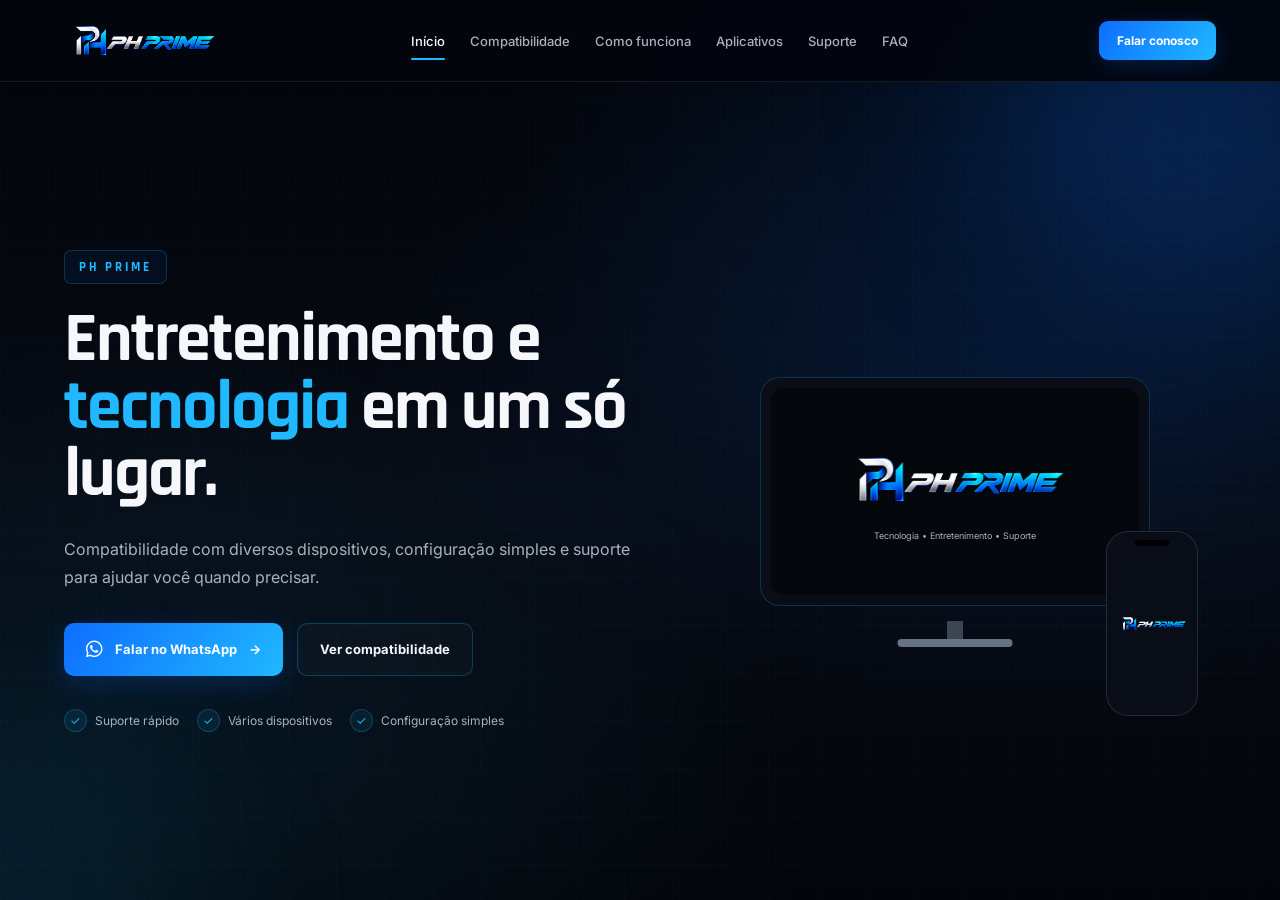
==== index.html @ 79ae84db "finaliza home compatibilidade e como funciona" ====
<!DOCTYPE html>
<html lang="pt-BR">

<head>
    <meta charset="UTF-8">

    <meta
        name="viewport"
        content="width=device-width, initial-scale=1.0"
    >

    <meta
        name="description"
        content="PH Prime - Tecnologia, entretenimento e suporte em um só lugar."
    >

    <title>PH Prime</title>


    <!-- =========================
         FONTES
    ========================== -->

    <link
        rel="preconnect"
        href="https://fonts.googleapis.com"
    >

    <link
        rel="preconnect"
        href="https://fonts.gstatic.com"
        crossorigin
    >

    <link
        href="https://fonts.googleapis.com/css2?family=Inter:wght@400;500;600;700&family=Rajdhani:wght@500;600;700&display=swap"
        rel="stylesheet"
    >


    <!-- =========================
         FONT AWESOME
         ÍCONES
    ========================== -->

    <link
        rel="stylesheet"
        href="https://cdnjs.cloudflare.com/ajax/libs/font-awesome/6.5.2/css/all.min.css"
    >


    <!-- =========================
         CSS
    ========================== -->

    <link
        rel="stylesheet"
        href="css/style.css"
    >

</head>


<body>


    <!-- =========================
         CABEÇALHO
    ========================== -->

    <header class="header">

        <div class="container header-container">


            <!-- LOGO -->

            <a
                href="index.html"
                class="logo"
                aria-label="Página inicial PH Prime"
            >

                <img
                    src="assets/logo/logo-ph-prime.png"
                    alt="PH Prime"
                    class="logo-img"
                >

            </a>


            <!-- =========================
                 MENU
            ========================== -->

            <nav
                class="nav"
                id="nav"
            >

                <a
                    href="index.html"
                    class="nav-link ativo"
                >
                    Início
                </a>


                <a
                    href="compatibilidade.html"
                    class="nav-link"
                >
                    Compatibilidade
                </a>


                <a
                    href="como-funciona.html"
                    class="nav-link"
                >
                    Como funciona
                </a>


                <a
                    href="aplicativos.html"
                    class="nav-link"
                >
                    Aplicativos
                </a>


                <a
                    href="suporte.html"
                    class="nav-link"
                >
                    Suporte
                </a>


                <a
                    href="faq.html"
                    class="nav-link"
                >
                    FAQ
                </a>

            </nav>


            <!-- =========================
                 CONTATO DESKTOP
            ========================== -->

            <a
                href="contato.html"
                class="btn-header"
            >
                Falar conosco
            </a>


            <!-- =========================
                 MENU MOBILE
            ========================== -->

            <button
                class="menu-mobile"
                id="menu-mobile"
                aria-label="Abrir menu"
                aria-expanded="false"
            >

                <span></span>
                <span></span>
                <span></span>

            </button>

        </div>

    </header>



    <!-- =========================
         CONTEÚDO PRINCIPAL
    ========================== -->

    <main>


        <!-- =========================
             HERO / INÍCIO
        ========================== -->

        <section class="hero">


            <!-- LUZES DE FUNDO -->

            <div class="hero-luz hero-luz-1"></div>

            <div class="hero-luz hero-luz-2"></div>



            <div class="container hero-container">


                <!-- =========================
                     TEXTO PRINCIPAL
                ========================== -->

                <div class="hero-conteudo">


                    <span class="hero-tag">
                        PH PRIME
                    </span>


                    <h1>
                        Entretenimento e
                        <span>tecnologia</span>
                        em um só lugar.
                    </h1>


                    <p class="hero-descricao">
                        Compatibilidade com diversos dispositivos,
                        configuração simples e suporte para ajudar
                        você quando precisar.
                    </p>



                    <!-- =========================
                         BOTÕES
                    ========================== -->

                    <div class="hero-botoes">


                        <!-- WHATSAPP -->

                        <a
                            href="contato.html"
                            class="btn btn-principal"
                        >

                            <i
                                class="fa-brands fa-whatsapp whatsapp-icon"
                                aria-hidden="true"
                            ></i>

                            <span>
                                Falar no WhatsApp
                            </span>

                            <span
                                class="seta"
                                aria-hidden="true"
                            >
                                →
                            </span>

                        </a>



                        <!-- COMPATIBILIDADE -->

                        <a
                            href="compatibilidade.html"
                            class="btn btn-secundario"
                        >
                            Ver compatibilidade
                        </a>

                    </div>



                    <!-- =========================
                         DIFERENCIAIS
                    ========================== -->

                    <div class="hero-diferenciais">


                        <div class="diferencial">

                            <span class="diferencial-icone">
                                ✓
                            </span>

                            <span>
                                Suporte rápido
                            </span>

                        </div>



                        <div class="diferencial">

                            <span class="diferencial-icone">
                                ✓
                            </span>

                            <span>
                                Vários dispositivos
                            </span>

                        </div>



                        <div class="diferencial">

                            <span class="diferencial-icone">
                                ✓
                            </span>

                            <span>
                                Configuração simples
                            </span>

                        </div>


                    </div>

                </div>



                <!-- =========================
                     VISUAL
                ========================== -->

                <div class="hero-visual">


                    <div class="device-showcase">


                        <!-- =========================
                             TV
                        ========================== -->

                        <div class="device-tv">


                            <div class="device-tv-screen">

                                <img
                                    src="assets/logo/logo-ph-prime.png"
                                    alt="Logo PH Prime exibida na TV"
                                >

                                <span>
                                    Tecnologia • Entretenimento • Suporte
                                </span>

                            </div>


                            <!-- PÉ DA TV -->

                            <div class="tv-base"></div>


                        </div>



                        <!-- =========================
                             CELULAR
                        ========================== -->

                        <div class="device-phone">


                            <div class="phone-camera"></div>


                            <img
                                src="assets/logo/logo-ph-prime.png"
                                alt="Logo PH Prime exibida no celular"
                            >


                        </div>



                        <!-- =========================
                             DECORAÇÕES
                        ========================== -->

                        <div class="circulo circulo-1"></div>

                        <div class="circulo circulo-2"></div>


                    </div>

                </div>


            </div>

        </section>

    </main>



    <!-- =========================
         JAVASCRIPT
    ========================== -->

    <script src="js/script.js"></script>


</body>

</html>
---- css/style.css ----
/* ==========================================
   PH PRIME - CSS PRINCIPAL
========================================== */

:root {
    --preto: #05070b;
    --preto-secundario: #0b1020;

    --branco: #f5f7fa;
    --cinza: #a9b1bc;

    --azul: #0d6eff;
    --azul-claro: #20b8ff;

    --borda: rgba(255, 255, 255, 0.08);
    --borda-azul: rgba(32, 184, 255, 0.22);
}


/* ==========================================
   RESET
========================================== */

* {
    margin: 0;
    padding: 0;

    box-sizing: border-box;
}

html {
    scroll-behavior: smooth;
}

body {
    min-height: 100vh;

    background:
        radial-gradient(
            ellipse at 85% 15%,
            rgba(13, 110, 255, 0.11),
            transparent 38%
        ),

        radial-gradient(
            ellipse at 10% 80%,
            rgba(32, 184, 255, 0.05),
            transparent 40%
        ),

        linear-gradient(
            180deg,
            #020409 0%,
            #060a13 55%,
            #03050a 100%
        );

    color: var(--branco);

    font-family:
        "Inter",
        sans-serif;

    overflow-x: hidden;
}

a {
    color: inherit;
    text-decoration: none;
}

button {
    font-family: inherit;
}

img {
    display: block;
    max-width: 100%;
}

.container {
    width:
        min(
            1180px,
            90%
        );

    margin:
        0 auto;
}


/* ==========================================
   HEADER
========================================== */

.header {
    position: fixed;

    top: 0;
    left: 0;

    width: 100%;
    height: 82px;

    display: flex;
    align-items: center;

    background:
        rgba(
            3,
            6,
            13,
            0.94
        );

    backdrop-filter:
        blur(12px);

    border-bottom:
        1px solid var(--borda);

    z-index: 1000;
}

.header-container {
    height: 100%;

    display: flex;
    align-items: center;
    justify-content:
        space-between;

    gap: 20px;
}


/* ==========================================
   LOGO
========================================== */

.logo {
    display: flex;
    align-items: center;

    flex-shrink: 0;
}

.logo-img {
    width: 155px;
    height: auto;
}


/* ==========================================
   MENU
========================================== */

.nav {
    display: flex;
    align-items: center;

    gap: 25px;
}

.nav-link {
    position: relative;

    padding:
        30px 0;

    color:
        var(--cinza);

    font-size: 13px;
    font-weight: 500;

    transition:
        color 0.2s ease;
}

.nav-link::after {
    content: "";

    position: absolute;

    left: 0;
    bottom: 19px;

    width: 0;
    height: 2px;

    border-radius: 20px;

    background:
        var(--azul-claro);

    transition:
        width 0.2s ease;
}

.nav-link:hover,
.nav-link.ativo {
    color:
        var(--branco);
}

.nav-link:hover::after,
.nav-link.ativo::after {
    width: 100%;
}


/* ==========================================
   HEADER BUTTON
========================================== */

.btn-header {
    padding:
        12px 18px;

    display: inline-flex;
    align-items: center;
    justify-content: center;

    border-radius: 9px;

    background:
        linear-gradient(
            125deg,
            var(--azul),
            var(--azul-claro)
        );

    color: white;

    font-size: 12px;
    font-weight: 700;

    white-space: nowrap;

    box-shadow:
        0 5px 22px
        rgba(
            13,
            110,
            255,
            0.22
        );

    transition:
        0.2s ease;
}

.btn-header:hover {
    transform:
        translateY(-2px);
}


/* ==========================================
   MENU MOBILE
========================================== */

.menu-mobile {
    width: 42px;
    height: 42px;

    display: none;

    flex-direction: column;
    align-items: center;
    justify-content: center;

    gap: 6px;

    border: 0;

    background:
        transparent;

    cursor: pointer;
}

.menu-mobile span {
    width: 26px;
    height: 2px;

    background:
        white;

    border-radius:
        20px;
}


/* ==========================================
   BOTÕES
========================================== */

.btn {
    min-height: 53px;

    padding:
        0 22px;

    display: inline-flex;
    align-items: center;
    justify-content: center;

    gap: 12px;

    border-radius: 10px;

    font-size: 13px;
    font-weight: 700;

    transition:
        0.2s ease;
}

.btn-principal {
    background:
        linear-gradient(
            125deg,
            var(--azul),
            var(--azul-claro)
        );

    color: white;

    box-shadow:
        0 7px 28px
        rgba(
            13,
            110,
            255,
            0.22
        );
}

.btn-principal:hover {
    transform:
        translateY(-2px);

    box-shadow:
        0 9px 30px
        rgba(
            13,
            110,
            255,
            0.35
        );
}

.btn-secundario {
    border:
        1px solid
        rgba(
            32,
            184,
            255,
            0.25
        );

    background:
        rgba(
            255,
            255,
            255,
            0.018
        );

    color:
        var(--branco);
}

.btn-secundario:hover {
    border-color:
        var(--azul-claro);

    background:
        rgba(
            32,
            184,
            255,
            0.05
        );
}

.whatsapp-icon {
    color: #ffffff;

    font-size: 19px;
}


/* ==========================================
   HOME HERO
========================================== */

.hero {
    position: relative;

    min-height: 100vh;

    padding-top: 82px;

    display: flex;
    align-items: center;

    background:
        radial-gradient(
            ellipse at 78% 42%,
            rgba(13, 110, 255, 0.10),
            transparent 45%
        ),

        radial-gradient(
            ellipse at 20% 90%,
            rgba(32, 184, 255, 0.035),
            transparent 40%
        );

    overflow: hidden;
}

.hero::before {
    content: "";

    position: absolute;

    inset: 0;

    background-image:

        linear-gradient(
            rgba(
                32,
                184,
                255,
                0.022
            )
            1px,
            transparent 1px
        ),

        linear-gradient(
            90deg,
            rgba(
                32,
                184,
                255,
                0.022
            )
            1px,
            transparent 1px
        );

    background-size:
        48px 48px;

    pointer-events: none;
}

.hero-luz {
    position: absolute;

    border-radius: 50%;

    filter:
        blur(95px);
}

.hero-luz-1 {
    width: 440px;
    height: 440px;

    top: -130px;
    right: -170px;

    background:
        rgba(
            13,
            110,
            255,
            0.19
        );
}

.hero-luz-2 {
    width: 350px;
    height: 350px;

    bottom: -180px;
    left: -170px;

    background:
        rgba(
            32,
            184,
            255,
            0.10
        );
}

.hero-container {
    position: relative;

    min-height:
        calc(
            100vh - 82px
        );

    display: grid;

    grid-template-columns:
        minmax(
            0,
            1.05fr
        )
        minmax(
            0,
            0.95fr
        );

    align-items: center;

    gap: 55px;

    padding:
        65px 0;

    z-index: 2;
}

.hero-conteudo {
    max-width:
        650px;
}

.hero-tag {
    display:
        inline-flex;

    padding:
        8px 14px;

    border:
        1px solid
        var(--borda-azul);

    border-radius: 7px;

    background:
        rgba(
            13,
            110,
            255,
            0.07
        );

    color:
        var(--azul-claro);

    font-family:
        "Rajdhani",
        sans-serif;

    font-size: 13px;
    font-weight: 700;

    letter-spacing: 3px;
}

.hero h1 {
    margin-top: 22px;

    font-family:
        "Rajdhani",
        sans-serif;

    font-size:
        clamp(
            50px,
            5.5vw,
            82px
        );

    line-height: 0.96;

    letter-spacing: -2px;
}

.hero h1 span {
    color:
        var(--azul-claro);
}

.hero-descricao {
    max-width: 580px;

    margin-top: 26px;

    color:
        var(--cinza);

    font-size: 16px;

    line-height: 1.75;
}

.hero-botoes {
    margin-top: 32px;

    display: flex;

    gap: 14px;
}

.hero-diferenciais {
    margin-top: 33px;

    display: flex;
    align-items: center;
    flex-wrap: wrap;

    gap: 18px;
}

.diferencial {
    display: flex;
    align-items: center;

    gap: 8px;

    color:
        var(--cinza);

    font-size: 12px;
}

.diferencial-icone {
    width: 23px;
    height: 23px;

    display: flex;
    align-items: center;
    justify-content: center;

    border-radius: 50%;

    color:
        var(--azul-claro);

    background:
        rgba(
            32,
            184,
            255,
            0.08
        );

    border:
        1px solid
        var(--borda-azul);
}


/* ==========================================
   HOME TV
========================================== */

.hero-visual {
    display: flex;
    justify-content: center;
}

.device-showcase {
    position: relative;

    width: 100%;
    max-width: 470px;

    min-height: 470px;

    display: flex;
    align-items: center;
    justify-content: center;
}

.device-tv {
    position: relative;

    width: 390px;

    padding: 10px;

    border-radius: 20px;

    background:
        #080d17;

    border:
        1px solid
        var(--borda-azul);
}

.device-tv-screen {
    aspect-ratio:
        16 / 9;

    display: flex;
    flex-direction: column;

    align-items: center;
    justify-content: center;

    border-radius: 14px;

    background:
        #04070c;
}

.device-tv-screen img {
    width: 62%;
}

.device-tv-screen span {
    margin-top: 12px;

    color:
        var(--cinza);

    font-size: 9px;
}

.tv-base {
    position: absolute;

    left: 50%;
    bottom: -42px;

    width: 120px;
    height: 26px;

    transform:
        translateX(-50%);
}

.tv-base::before {
    content: "";

    position: absolute;

    left: 50%;

    width: 16px;
    height: 24px;

    transform:
        translateX(-50%);

    background:
        #3b4655;
}

.tv-base::after {
    content: "";

    position: absolute;

    left: 50%;
    bottom: 0;

    width: 115px;
    height: 8px;

    transform:
        translateX(-50%);

    border-radius: 20px;

    background:
        #667384;
}

.device-phone {
    position: absolute;

    right: -8px;
    bottom: 10px;

    width: 92px;
    height: 185px;

    display: flex;

    align-items: center;
    justify-content: center;

    border-radius: 22px;

    background:
        #080d17;

    border:
        1px solid
        rgba(
            255,
            255,
            255,
            0.12
        );

    z-index: 4;
}

.device-phone img {
    width: 78%;
}

.phone-camera {
    position: absolute;

    top: 8px;
    left: 50%;

    width: 34px;
    height: 6px;

    transform:
        translateX(-50%);

    border-radius: 20px;

    background:
        black;
}


/* ==========================================
   PÁGINAS INTERNAS
========================================== */

.page-hero {
    position: relative;

    padding:
        160px 0 80px;

    overflow: hidden;

    border-bottom:
        1px solid
        rgba(
            255,
            255,
            255,
            0.05
        );
}

.page-hero::before {
    content: "";

    position: absolute;

    inset: 0;

    background-image:

        linear-gradient(
            rgba(
                32,
                184,
                255,
                0.025
            )
            1px,
            transparent 1px
        ),

        linear-gradient(
            90deg,
            rgba(
                32,
                184,
                255,
                0.025
            )
            1px,
            transparent 1px
        );

    background-size:
        48px 48px;
}

.page-glow {
    position: absolute;

    width: 450px;
    height: 450px;

    top: -180px;
    left: 50%;

    transform:
        translateX(-50%);

    border-radius: 50%;

    background:
        rgba(
            13,
            110,
            255,
            0.16
        );

    filter:
        blur(120px);
}

.page-hero-container {
    position: relative;

    max-width: 850px;

    text-align: center;

    z-index: 2;
}

.page-tag {
    display:
        inline-flex;

    padding:
        8px 14px;

    border:
        1px solid
        var(--borda-azul);

    border-radius: 7px;

    color:
        var(--azul-claro);

    font-family:
        "Rajdhani",
        sans-serif;

    font-size: 12px;
    font-weight: 700;

    letter-spacing: 3px;
}

.page-hero h1 {
    margin-top: 20px;

    font-family:
        "Rajdhani",
        sans-serif;

    font-size:
        clamp(
            45px,
            5vw,
            70px
        );

    line-height: 1;

    letter-spacing: -2px;
}

.page-hero h1 span {
    color:
        var(--azul-claro);
}

.page-hero p {
    max-width: 700px;

    margin:
        24px auto 0;

    color:
        var(--cinza);

    font-size: 15px;

    line-height: 1.75;
}


/* ==========================================
   COMPATIBILIDADE
========================================== */

.compatibilidade-section {
    padding:
        90px 0;
}

.section-heading {
    max-width: 620px;

    margin:
        0 auto 50px;

    text-align: center;
}

.section-heading > span {
    color:
        var(--azul-claro);

    font-family:
        "Rajdhani",
        sans-serif;

    font-size: 12px;
    font-weight: 700;

    letter-spacing: 3px;
}

.section-heading h2 {
    margin-top: 10px;

    font-family:
        "Rajdhani",
        sans-serif;

    font-size:
        clamp(
            35px,
            4vw,
            50px
        );
}

.section-heading p {
    margin-top: 15px;

    color:
        var(--cinza);

    font-size: 14px;
}

.compatibilidade-grid {
    display: grid;

    grid-template-columns:
        repeat(
            4,
            1fr
        );

    gap: 18px;
}


/* ==========================================
   CARD
========================================== */

.device-card {
    position: relative;

    min-height: 270px;

    padding: 25px;

    display: flex;
    flex-direction: column;

    border-radius: 18px;

    background:
        linear-gradient(
            145deg,
            rgba(
                16,
                24,
                42,
                0.74
            ),
            rgba(
                5,
                8,
                15,
                0.82
            )
        );

    border:
        1px solid
        rgba(
            255,
            255,
            255,
            0.07
        );

    transition:
        0.25s ease;
}

.device-card:hover {
    transform:
        translateY(-5px);

    border-color:
        var(--borda-azul);

    box-shadow:
        0 18px 50px
        rgba(
            0,
            0,
            0,
            0.25
        );
}

.device-card-top {
    display: flex;
    align-items: center;
    justify-content:
        space-between;

    gap: 15px;
}


/* ==========================================
   LOGOS DOS DISPOSITIVOS
========================================== */

.device-icon {
    width: 58px;
    height: 58px;

    display: flex;
    align-items: center;
    justify-content: center;

    flex-shrink: 0;

    border-radius: 14px;

    background:
        rgba(
            13,
            110,
            255,
            0.09
        );

    border:
        1px solid
        rgba(
            32,
            184,
            255,
            0.16
        );
}

.marca-icon {
    padding: 10px;
}

.marca-icon img {
    width: 100%;
    max-width: 35px;

    height: 35px;

    object-fit: contain;
}


/* Samsung e Roku são logos mais largas */

.device-card:nth-child(1)
.marca-icon img,

.device-card:nth-child(3)
.marca-icon img,

.device-card:nth-child(4)
.marca-icon img,

.device-card:nth-child(5)
.marca-icon img {
    max-width: 38px;
}


/* ==========================================
   STATUS
========================================== */

.device-status {
    padding:
        6px 9px;

    border-radius: 6px;

    background:
        rgba(
            255,
            255,
            255,
            0.04
        );

    border:
        1px solid
        rgba(
            255,
            255,
            255,
            0.06
        );

    color:
        var(--cinza);

    font-size: 9px;
    font-weight: 600;

    letter-spacing: 1px;

    text-transform: uppercase;
}

.status-azul {
    color:
        var(--azul-claro);

    border-color:
        var(--borda-azul);
}


/* ==========================================
   TEXTO CARD
========================================== */

.device-card h3 {
    margin-top: 25px;

    font-family:
        "Rajdhani",
        sans-serif;

    font-size: 25px;
}

.device-card p {
    margin-top: 12px;

    color:
        var(--cinza);

    font-size: 12px;

    line-height: 1.7;
}

.device-card > a {
    margin-top: auto;

    padding-top: 22px;

    display: inline-flex;
    align-items: center;

    gap: 8px;

    color:
        var(--azul-claro);

    font-size: 12px;
    font-weight: 700;
}


/* ==========================================
   CTA
========================================== */

.compatibilidade-cta {
    padding:
        10px 0 90px;
}

.cta-box {
    padding:
        45px 50px;

    display: flex;
    align-items: center;
    justify-content:
        space-between;

    gap: 40px;

    border-radius: 22px;

    background:
        linear-gradient(
            145deg,
            rgba(
                14,
                22,
                40,
                0.88
            ),
            rgba(
                5,
                8,
                15,
                0.94
            )
        );

    border:
        1px solid
        rgba(
            32,
            184,
            255,
            0.14
        );
}

.cta-conteudo {
    max-width:
        650px;
}

.cta-conteudo > span {
    color:
        var(--azul-claro);

    font-family:
        "Rajdhani",
        sans-serif;

    font-size: 11px;
    font-weight: 700;

    letter-spacing: 2px;
}

.cta-conteudo h2 {
    margin-top: 7px;

    font-family:
        "Rajdhani",
        sans-serif;

    font-size: 36px;
}

.cta-conteudo p {
    margin-top: 13px;

    color:
        var(--cinza);

    font-size: 13px;

    line-height: 1.7;
}


/* ==========================================
   FOOTER
========================================== */

.footer {
    padding:
        35px 0;

    border-top:
        1px solid
        rgba(
            255,
            255,
            255,
            0.06
        );
}

.footer-container {
    display: flex;
    align-items: center;
    justify-content:
        space-between;

    gap: 30px;
}

.footer-logo img {
    width: 120px;
}

.footer-logo p {
    max-width: 350px;

    margin-top: 10px;

    color:
        var(--cinza);

    font-size: 11px;
}

.footer-copy {
    color:
        #76808f;

    font-size: 10px;
}


/* ==========================================
   TABLET
========================================== */

@media (max-width: 1050px) {

    .compatibilidade-grid {
        grid-template-columns:
            repeat(
                3,
                1fr
            );
    }

}


/* ==========================================
   MOBILE
========================================== */

@media (max-width: 850px) {

    .container {
        width: 92%;
    }


    .header {
        height: 68px;
    }


    .logo-img {
        width: 115px;
    }


    .btn-header {
        display: none;
    }


    .menu-mobile {
        display: flex;
    }


    .nav {
        position: fixed;

        top: 68px;
        left: 0;

        width: 100%;

        height:
            calc(
                100vh - 68px
            );

        padding:
            25px 7%;

        display: flex;
        flex-direction: column;

        background:
            #03060d;

        transform:
            translateX(100%);

        opacity: 0;

        pointer-events: none;

        transition:
            0.3s ease;
    }


    .nav.aberto {
        transform:
            translateX(0);

        opacity: 1;

        pointer-events: auto;
    }


    .nav-link {
        width: 100%;

        padding:
            18px 5px;

        font-size: 16px;

        border-bottom:
            1px solid
            rgba(
                255,
                255,
                255,
                0.06
            );
    }


    .nav-link::after {
        display: none;
    }


    /* HOME */

    .hero {
        padding-top:
            68px;
    }


    .hero-container {
        grid-template-columns:
            1fr;

        text-align:
            center;
    }


    .hero-botoes {
        flex-direction:
            column;
    }


    .hero-botoes .btn {
        width: 100%;
    }


    .hero-diferenciais {
        justify-content:
            center;
    }


    .device-showcase {
        min-height:
            350px;

        max-width:
            380px;

        margin:
            auto;
    }


    .device-tv {
        width: 315px;
    }


    /* COMPATIBILIDADE */

    .page-hero {
        padding:
            125px 0 65px;
    }


    .compatibilidade-grid {
        grid-template-columns:
            repeat(
                2,
                1fr
            );
    }


    .cta-box {
        flex-direction:
            column;

        align-items:
            flex-start;
    }


    .cta-btn {
        width: 100%;
    }

}


/* ==========================================
   CELULAR
========================================== */

@media (max-width: 480px) {

    .container {
        width: 91%;
    }


    .header {
        height: 64px;
    }


    .logo-img {
        width: 105px;
    }


    .nav {
        top: 64px;

        height:
            calc(
                100vh - 64px
            );
    }


    /* HOME */

    .hero {
        padding-top:
            64px;
    }


    .hero-container {
        padding:
            42px 0 50px;

        gap: 35px;
    }


    .hero h1 {
        font-size:
            clamp(
                40px,
                12vw,
                51px
            );
    }


    .hero-descricao {
        font-size: 14px;
    }


    .hero-diferenciais {
        display: grid;

        grid-template-columns:
            repeat(
                3,
                1fr
            );

        gap: 6px;
    }


    .diferencial {
        padding:
            8px 4px;

        flex-direction:
            column;

        font-size: 9px;

        text-align: center;
    }


    .device-showcase {
        min-height:
            285px;
    }


    .device-tv {
        width: 270px;
    }


    .device-phone {
        width: 62px;
        height: 128px;
    }


    .hero-luz {
        display: none;
    }


    /* COMPATIBILIDADE */

    .page-hero {
        padding:
            110px 0 55px;
    }


    .page-hero h1 {
        font-size:
            clamp(
                38px,
                11vw,
                48px
            );
    }


    .page-hero p {
        font-size: 13px;
    }


    .compatibilidade-section {
        padding:
            55px 0;
    }


    .compatibilidade-grid {
        grid-template-columns:
            1fr;

        gap: 12px;
    }


    .device-card {
        min-height:
            225px;

        padding: 22px;
    }


    .device-icon {
        width: 54px;
        height: 54px;
    }


    .marca-icon img {
        max-width: 33px;

        height: 33px;
    }


    .device-card h3 {
        font-size: 24px;
    }


    .compatibilidade-cta {
        padding:
            0 0 55px;
    }


    .cta-box {
        padding:
            28px 22px;

        border-radius: 16px;
    }


    .cta-conteudo h2 {
        font-size: 31px;
    }


    .footer-container {
        flex-direction:
            column;

        align-items:
            flex-start;
    }

}


/* ==========================================
   CELULAR MUITO PEQUENO
========================================== */

@media (max-width: 360px) {

    .hero-diferenciais {
        grid-template-columns:
            1fr;
    }


    .diferencial {
        flex-direction:
            row;
    }

}

.device-icon i {
    color: var(--azul-claro);
    font-size: 24px;
}

/* ==========================================
   COMO FUNCIONA
========================================== */

.processo-section {
    padding: 90px 0;
}


/* GRID */

.processo-grid {
    position: relative;

    display: grid;

    grid-template-columns:
        repeat(5, 1fr);

    gap: 16px;
}


/* LINHA ENTRE OS PASSOS */

.processo-grid::before {
    content: "";

    position: absolute;

    top: 58px;
    left: 8%;

    width: 84%;
    height: 1px;

    background:
        linear-gradient(
            90deg,
            transparent,
            rgba(32, 184, 255, 0.28),
            rgba(13, 110, 255, 0.30),
            rgba(32, 184, 255, 0.28),
            transparent
        );

    z-index: 0;
}


/* CARD */

.processo-card {
    position: relative;

    min-height: 310px;

    padding: 24px;

    display: flex;
    flex-direction: column;

    border-radius: 18px;

    background:
        linear-gradient(
            145deg,
            rgba(16, 24, 42, 0.74),
            rgba(5, 8, 15, 0.88)
        );

    border:
        1px solid rgba(255, 255, 255, 0.07);

    overflow: hidden;

    transition:
        transform 0.25s ease,
        border-color 0.25s ease,
        box-shadow 0.25s ease;

    z-index: 2;
}


.processo-card:hover {
    transform:
        translateY(-5px);

    border-color:
        rgba(32, 184, 255, 0.28);

    box-shadow:
        0 18px 50px rgba(0, 0, 0, 0.25);
}


/* NÚMERO */

.processo-numero {
    position: absolute;

    top: 17px;
    right: 18px;

    color:
        rgba(32, 184, 255, 0.18);

    font-family:
        "Rajdhani",
        sans-serif;

    font-size: 33px;
    font-weight: 700;
}


/* ÍCONE */

.processo-icone {
    width: 58px;
    height: 58px;

    display: flex;
    align-items: center;
    justify-content: center;

    border-radius: 15px;

    background:
        rgba(13, 110, 255, 0.09);

    border:
        1px solid rgba(32, 184, 255, 0.18);

    color:
        var(--azul-claro);

    font-size: 22px;
}


/* TEXTOS */

.processo-card h3 {
    margin-top: 30px;

    font-family:
        "Rajdhani",
        sans-serif;

    font-size: 23px;

    line-height: 1.05;
}


.processo-card p {
    margin-top: 13px;

    color:
        var(--cinza);

    font-size: 12px;

    line-height: 1.7;
}


/* ÚLTIMO CARD */

.processo-card-final {
    border-color:
        rgba(32, 184, 255, 0.18);

    background:
        radial-gradient(
            circle at top right,
            rgba(13, 110, 255, 0.10),
            transparent 45%
        ),
        linear-gradient(
            145deg,
            rgba(16, 24, 42, 0.78),
            rgba(5, 8, 15, 0.90)
        );
}


/* ==========================================
   BLOCO DE INFORMAÇÕES
========================================== */

.processo-info-section {
    padding:
        0 0 90px;
}


.processo-info-box {
    padding: 48px;

    display: grid;

    grid-template-columns:
        1fr 1fr;

    gap: 60px;

    align-items: center;

    border-radius: 22px;

    background:
        radial-gradient(
            circle at right,
            rgba(13, 110, 255, 0.12),
            transparent 38%
        ),
        linear-gradient(
            145deg,
            rgba(14, 22, 40, 0.88),
            rgba(5, 8, 15, 0.94)
        );

    border:
        1px solid rgba(32, 184, 255, 0.14);
}


/* TEXTO */

.processo-info-tag {
    color:
        var(--azul-claro);

    font-family:
        "Rajdhani",
        sans-serif;

    font-size: 11px;
    font-weight: 700;

    letter-spacing: 2px;
}


.processo-info-texto h2 {
    max-width: 520px;

    margin-top: 9px;

    font-family:
        "Rajdhani",
        sans-serif;

    font-size:
        clamp(32px, 4vw, 47px);

    line-height: 1;
}


.processo-info-texto p {
    max-width: 540px;

    margin-top: 17px;

    color:
        var(--cinza);

    font-size: 13px;

    line-height: 1.75;
}


/* BENEFÍCIOS */

.processo-beneficios {
    display: grid;

    gap: 13px;
}


.processo-beneficio {
    min-height: 76px;

    padding: 13px 16px;

    display: flex;
    align-items: center;

    gap: 14px;

    border-radius: 13px;

    background:
        rgba(255, 255, 255, 0.025);

    border:
        1px solid rgba(255, 255, 255, 0.06);
}


.processo-beneficio-icon {
    width: 42px;
    height: 42px;

    display: flex;
    align-items: center;
    justify-content: center;

    flex-shrink: 0;

    border-radius: 11px;

    background:
        rgba(13, 110, 255, 0.09);

    border:
        1px solid rgba(32, 184, 255, 0.16);

    color:
        var(--azul-claro);
}


.processo-beneficio div:last-child {
    display: flex;
    flex-direction: column;
}


.processo-beneficio strong {
    font-size: 12px;
}


.processo-beneficio span {
    margin-top: 4px;

    color:
        var(--cinza);

    font-size: 10px;
}


/* ==========================================
   COMO FUNCIONA - TABLET
========================================== */

@media (max-width: 1050px) {

    .processo-grid {
        grid-template-columns:
            repeat(3, 1fr);
    }


    .processo-grid::before {
        display: none;
    }

}


/* ==========================================
   COMO FUNCIONA - MOBILE
========================================== */

@media (max-width: 850px) {

    .processo-section {
        padding:
            70px 0;
    }


    .processo-grid {
        grid-template-columns:
            repeat(2, 1fr);

        gap: 13px;
    }


    .processo-info-box {
        padding: 35px;

        grid-template-columns:
            1fr;

        gap: 35px;
    }

}


/* ==========================================
   COMO FUNCIONA - CELULAR
========================================== */

@media (max-width: 480px) {

    .processo-section {
        padding:
            55px 0;
    }


    .processo-grid {
        grid-template-columns:
            1fr;

        gap: 12px;
    }


    .processo-card {
        min-height: auto;

        padding: 22px;
    }


    .processo-card h3 {
        margin-top: 24px;

        font-size: 24px;
    }


    .processo-card p {
        font-size: 12px;
    }


    .processo-numero {
        font-size: 30px;
    }


    .processo-icone {
        width: 52px;
        height: 52px;

        font-size: 20px;
    }


    .processo-info-section {
        padding:
            0 0 55px;
    }


    .processo-info-box {
        padding:
            28px 22px;

        gap: 28px;

        border-radius: 17px;
    }


    .processo-info-texto h2 {
        font-size: 34px;
    }


    .processo-info-texto p {
        font-size: 12px;
    }


    .processo-beneficio {
        min-height: 70px;
    }

}
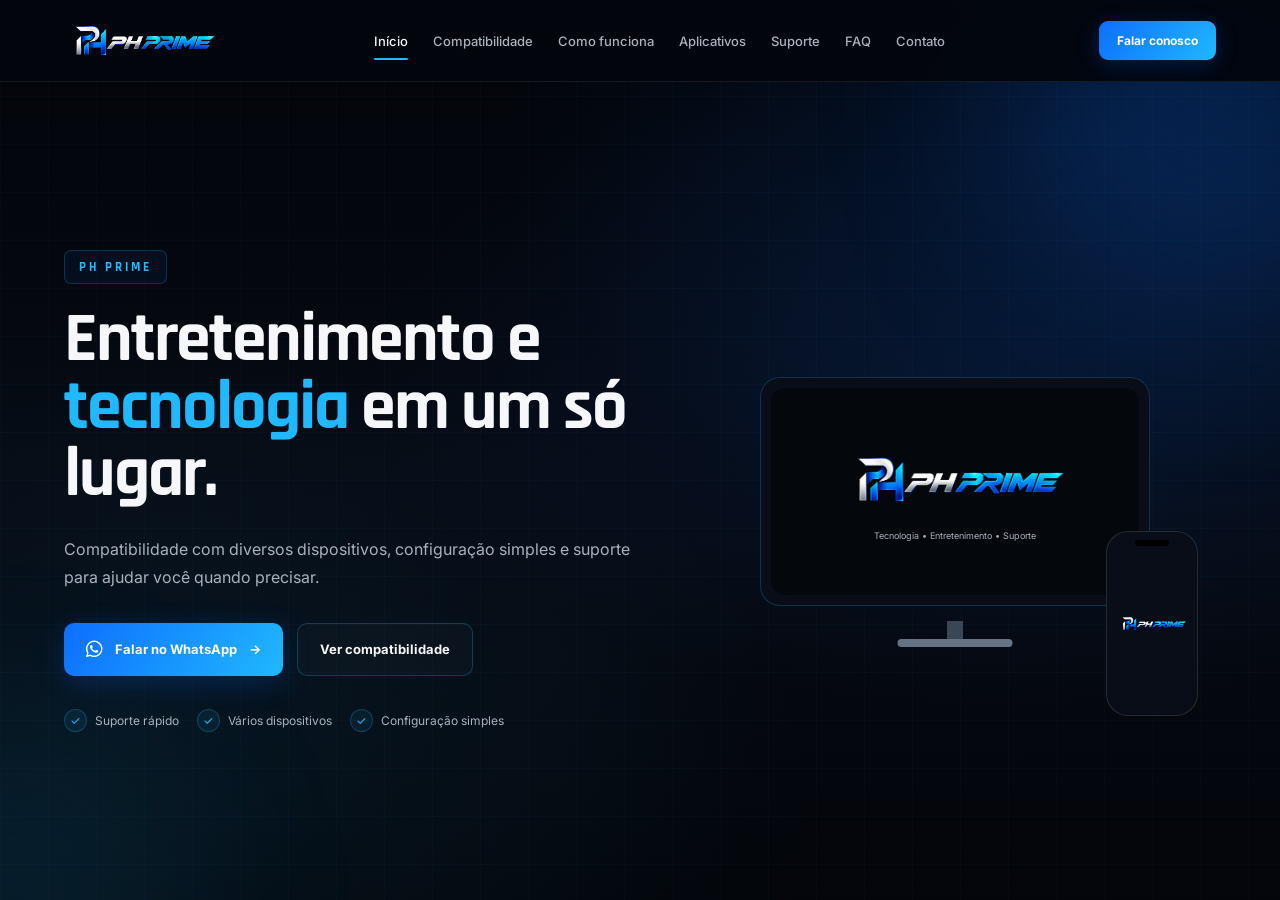
==== commit 27e97360: "Atualiza site PH Prime e contato" ====
--- a/index.html
+++ b/index.html
@@ -9,6 +9,22 @@
         content="width=device-width, initial-scale=1.0"
     >
 
+    <!-- AJUSTES IPHONE / SAFARI -->
+    <meta
+        name="theme-color"
+        content="#020409"
+    >
+
+    <meta
+        name="apple-mobile-web-app-capable"
+        content="yes"
+    >
+
+    <meta
+        name="apple-mobile-web-app-status-bar-style"
+        content="black-translucent"
+    >
+
     <meta
         name="description"
         content="PH Prime - Tecnologia, entretenimento e suporte em um só lugar."
@@ -17,9 +33,7 @@
     <title>PH Prime</title>
 
 
-    <!-- =========================
-         FONTES
-    ========================== -->
+    <!-- FONTES -->
 
     <link
         rel="preconnect"
@@ -38,10 +52,7 @@
     >
 
 
-    <!-- =========================
-         FONT AWESOME
-         ÍCONES
-    ========================== -->
+    <!-- ÍCONES -->
 
     <link
         rel="stylesheet"
@@ -49,15 +60,23 @@
     >
 
 
-    <!-- =========================
-         CSS
-    ========================== -->
+    <!-- CSS -->
 
     <link
         rel="stylesheet"
         href="css/style.css"
     >
 
+    <link
+    rel="icon"
+    type="image/png"
+    href="assets/logo/ph-prime-quadrada.png"
+>
+
+<link
+    rel="apple-touch-icon"
+    href="assets/logo/ph-prime-quadrada.png"
+>
 </head>
 
 
@@ -72,8 +91,6 @@
 
         <div class="container header-container">
 
-
-            <!-- LOGO -->
 
             <a
                 href="index.html"
@@ -90,10 +107,6 @@
             </a>
 
 
-            <!-- =========================
-                 MENU
-            ========================== -->
-
             <nav
                 class="nav"
                 id="nav"
@@ -145,13 +158,16 @@
                 >
                     FAQ
                 </a>
+               
+                <a
+    href="contato.html"
+    class="nav-link"
+>
+    Contato
+</a>
 
             </nav>
 
-
-            <!-- =========================
-                 CONTATO DESKTOP
-            ========================== -->
 
             <a
                 href="contato.html"
@@ -161,10 +177,6 @@
             </a>
 
 
-            <!-- =========================
-                 MENU MOBILE
-            ========================== -->
-
             <button
                 class="menu-mobile"
                 id="menu-mobile"
@@ -184,34 +196,23 @@
 
 
 
-    <!-- =========================
-         CONTEÚDO PRINCIPAL
-    ========================== -->
-
     <main>
 
 
         <!-- =========================
-             HERO / INÍCIO
+             HERO
         ========================== -->
 
         <section class="hero">
 
-
-            <!-- LUZES DE FUNDO -->
-
             <div class="hero-luz hero-luz-1"></div>
-
             <div class="hero-luz hero-luz-2"></div>
 
 
-
             <div class="container hero-container">
 
 
-                <!-- =========================
-                     TEXTO PRINCIPAL
-                ========================== -->
+                <!-- CONTEÚDO -->
 
                 <div class="hero-conteudo">
 
@@ -229,21 +230,19 @@
 
 
                     <p class="hero-descricao">
+
                         Compatibilidade com diversos dispositivos,
                         configuração simples e suporte para ajudar
                         você quando precisar.
+
                     </p>
 
 
 
-                    <!-- =========================
-                         BOTÕES
-                    ========================== -->
+                    <!-- BOTÕES -->
 
                     <div class="hero-botoes">
 
-
-                        <!-- WHATSAPP -->
 
                         <a
                             href="contato.html"
@@ -270,22 +269,21 @@
 
 
 
-                        <!-- COMPATIBILIDADE -->
-
                         <a
                             href="compatibilidade.html"
                             class="btn btn-secundario"
                         >
+
                             Ver compatibilidade
+
                         </a>
 
+
                     </div>
 
 
 
-                    <!-- =========================
-                         DIFERENCIAIS
-                    ========================== -->
+                    <!-- DIFERENCIAIS -->
 
                     <div class="hero-diferenciais">
 
@@ -338,7 +336,7 @@
 
 
                 <!-- =========================
-                     VISUAL
+                     TV + CELULAR
                 ========================== -->
 
                 <div class="hero-visual">
@@ -346,10 +344,6 @@
 
                     <div class="device-showcase">
 
-
-                        <!-- =========================
-                             TV
-                        ========================== -->
 
                         <div class="device-tv">
 
@@ -358,7 +352,7 @@
 
                                 <img
                                     src="assets/logo/logo-ph-prime.png"
-                                    alt="Logo PH Prime exibida na TV"
+                                    alt="PH Prime"
                                 >
 
                                 <span>
@@ -368,18 +362,12 @@
                             </div>
 
 
-                            <!-- PÉ DA TV -->
-
                             <div class="tv-base"></div>
 
 
                         </div>
 
 
-
-                        <!-- =========================
-                             CELULAR
-                        ========================== -->
 
                         <div class="device-phone">
 
@@ -389,18 +377,13 @@
 
                             <img
                                 src="assets/logo/logo-ph-prime.png"
-                                alt="Logo PH Prime exibida no celular"
+                                alt="PH Prime"
                             >
 
 
                         </div>
 
 
-
-                        <!-- =========================
-                             DECORAÇÕES
-                        ========================== -->
-
                         <div class="circulo circulo-1"></div>
 
                         <div class="circulo circulo-2"></div>
@@ -408,6 +391,7 @@
 
                     </div>
 
+
                 </div>
 
 
@@ -415,14 +399,11 @@
 
         </section>
 
+
     </main>
 
 
 
-    <!-- =========================
-         JAVASCRIPT
-    ========================== -->
-
     <script src="js/script.js"></script>
 
 
--- a/css/style.css
+++ b/css/style.css
@@ -30,10 +30,14 @@
 
 html {
     scroll-behavior: smooth;
+
+    background-color: #020409;
 }
 
 body {
     min-height: 100vh;
+
+    background-color: #020409;
 
     background:
         radial-gradient(
@@ -66,6 +70,7 @@
 
 a {
     color: inherit;
+
     text-decoration: none;
 }
 
@@ -75,6 +80,7 @@
 
 img {
     display: block;
+
     max-width: 100%;
 }
 
@@ -141,6 +147,7 @@
 
 .logo {
     display: flex;
+
     align-items: center;
 
     flex-shrink: 0;
@@ -148,6 +155,7 @@
 
 .logo-img {
     width: 155px;
+
     height: auto;
 }
 
@@ -673,6 +681,7 @@
 
 .hero-visual {
     display: flex;
+
     justify-content: center;
 }
 
@@ -1068,7 +1077,7 @@
 
 
 /* ==========================================
-   CARD
+   CARD COMPATIBILIDADE
 ========================================== */
 
 .device-card {
@@ -1141,7 +1150,7 @@
 
 
 /* ==========================================
-   LOGOS DOS DISPOSITIVOS
+   ÍCONES / LOGOS
 ========================================== */
 
 .device-icon {
@@ -1174,6 +1183,13 @@
         );
 }
 
+.device-icon i {
+    color:
+        var(--azul-claro);
+
+    font-size: 24px;
+}
+
 .marca-icon {
     padding: 10px;
 }
@@ -1186,9 +1202,6 @@
 
     object-fit: contain;
 }
-
-
-/* Samsung e Roku são logos mais largas */
 
 .device-card:nth-child(1)
 .marca-icon img,
@@ -1436,6 +1449,423 @@
 
 
 /* ==========================================
+   COMO FUNCIONA
+========================================== */
+
+.processo-section {
+    padding: 90px 0;
+}
+
+.processo-grid {
+    position: relative;
+
+    display: grid;
+
+    grid-template-columns:
+        repeat(5, 1fr);
+
+    gap: 16px;
+}
+
+.processo-grid::before {
+    content: "";
+
+    position: absolute;
+
+    top: 58px;
+    left: 8%;
+
+    width: 84%;
+    height: 1px;
+
+    background:
+        linear-gradient(
+            90deg,
+            transparent,
+            rgba(32, 184, 255, 0.28),
+            rgba(13, 110, 255, 0.30),
+            rgba(32, 184, 255, 0.28),
+            transparent
+        );
+
+    z-index: 0;
+}
+
+.processo-card {
+    position: relative;
+
+    min-height: 310px;
+
+    padding: 24px;
+
+    display: flex;
+    flex-direction: column;
+
+    border-radius: 18px;
+
+    background:
+        linear-gradient(
+            145deg,
+            rgba(16, 24, 42, 0.74),
+            rgba(5, 8, 15, 0.88)
+        );
+
+    border:
+        1px solid
+        rgba(
+            255,
+            255,
+            255,
+            0.07
+        );
+
+    overflow: hidden;
+
+    transition:
+        transform 0.25s ease,
+        border-color 0.25s ease,
+        box-shadow 0.25s ease;
+
+    z-index: 2;
+}
+
+.processo-card:hover {
+    transform:
+        translateY(-5px);
+
+    border-color:
+        rgba(
+            32,
+            184,
+            255,
+            0.28
+        );
+
+    box-shadow:
+        0 18px 50px
+        rgba(
+            0,
+            0,
+            0,
+            0.25
+        );
+}
+
+.processo-numero {
+    position: absolute;
+
+    top: 17px;
+    right: 18px;
+
+    color:
+        rgba(
+            32,
+            184,
+            255,
+            0.18
+        );
+
+    font-family:
+        "Rajdhani",
+        sans-serif;
+
+    font-size: 33px;
+    font-weight: 700;
+}
+
+.processo-icone {
+    width: 58px;
+    height: 58px;
+
+    display: flex;
+    align-items: center;
+    justify-content: center;
+
+    border-radius: 15px;
+
+    background:
+        rgba(
+            13,
+            110,
+            255,
+            0.09
+        );
+
+    border:
+        1px solid
+        rgba(
+            32,
+            184,
+            255,
+            0.18
+        );
+
+    color:
+        var(--azul-claro);
+
+    font-size: 22px;
+}
+
+.processo-card h3 {
+    margin-top: 30px;
+
+    font-family:
+        "Rajdhani",
+        sans-serif;
+
+    font-size: 23px;
+
+    line-height: 1.05;
+}
+
+.processo-card p {
+    margin-top: 13px;
+
+    color:
+        var(--cinza);
+
+    font-size: 12px;
+
+    line-height: 1.7;
+}
+
+.processo-card-final {
+    border-color:
+        rgba(
+            32,
+            184,
+            255,
+            0.18
+        );
+
+    background:
+        radial-gradient(
+            circle at top right,
+            rgba(
+                13,
+                110,
+                255,
+                0.10
+            ),
+            transparent 45%
+        ),
+
+        linear-gradient(
+            145deg,
+            rgba(
+                16,
+                24,
+                42,
+                0.78
+            ),
+            rgba(
+                5,
+                8,
+                15,
+                0.90
+            )
+        );
+}
+
+
+/* ==========================================
+   BLOCO DE INFORMAÇÕES
+========================================== */
+
+.processo-info-section {
+    padding:
+        0 0 90px;
+}
+
+.processo-info-box {
+    padding: 48px;
+
+    display: grid;
+
+    grid-template-columns:
+        1fr 1fr;
+
+    gap: 60px;
+
+    align-items: center;
+
+    border-radius: 22px;
+
+    background:
+        radial-gradient(
+            circle at right,
+            rgba(
+                13,
+                110,
+                255,
+                0.12
+            ),
+            transparent 38%
+        ),
+
+        linear-gradient(
+            145deg,
+            rgba(
+                14,
+                22,
+                40,
+                0.88
+            ),
+            rgba(
+                5,
+                8,
+                15,
+                0.94
+            )
+        );
+
+    border:
+        1px solid
+        rgba(
+            32,
+            184,
+            255,
+            0.14
+        );
+}
+
+.processo-info-tag {
+    color:
+        var(--azul-claro);
+
+    font-family:
+        "Rajdhani",
+        sans-serif;
+
+    font-size: 11px;
+    font-weight: 700;
+
+    letter-spacing: 2px;
+}
+
+.processo-info-texto h2 {
+    max-width: 520px;
+
+    margin-top: 9px;
+
+    font-family:
+        "Rajdhani",
+        sans-serif;
+
+    font-size:
+        clamp(
+            32px,
+            4vw,
+            47px
+        );
+
+    line-height: 1;
+}
+
+.processo-info-texto p {
+    max-width: 540px;
+
+    margin-top: 17px;
+
+    color:
+        var(--cinza);
+
+    font-size: 13px;
+
+    line-height: 1.75;
+}
+
+.processo-beneficios {
+    display: grid;
+
+    gap: 13px;
+}
+
+.processo-beneficio {
+    min-height: 76px;
+
+    padding:
+        13px 16px;
+
+    display: flex;
+    align-items: center;
+
+    gap: 14px;
+
+    border-radius: 13px;
+
+    background:
+        rgba(
+            255,
+            255,
+            255,
+            0.025
+        );
+
+    border:
+        1px solid
+        rgba(
+            255,
+            255,
+            255,
+            0.06
+        );
+}
+
+.processo-beneficio-icon {
+    width: 42px;
+    height: 42px;
+
+    display: flex;
+    align-items: center;
+    justify-content: center;
+
+    flex-shrink: 0;
+
+    border-radius: 11px;
+
+    background:
+        rgba(
+            13,
+            110,
+            255,
+            0.09
+        );
+
+    border:
+        1px solid
+        rgba(
+            32,
+            184,
+            255,
+            0.16
+        );
+
+    color:
+        var(--azul-claro);
+}
+
+.processo-beneficio div:last-child {
+    display: flex;
+
+    flex-direction: column;
+}
+
+.processo-beneficio strong {
+    font-size: 12px;
+}
+
+.processo-beneficio span {
+    margin-top: 4px;
+
+    color:
+        var(--cinza);
+
+    font-size: 10px;
+}
+
+
+/* ==========================================
    TABLET
 ========================================== */
 
@@ -1449,6 +1879,20 @@
             );
     }
 
+
+    .processo-grid {
+        grid-template-columns:
+            repeat(
+                3,
+                1fr
+            );
+    }
+
+
+    .processo-grid::before {
+        display: none;
+    }
+
 }
 
 
@@ -1483,39 +1927,42 @@
     }
 
 
-    .nav {
-        position: fixed;
-
-        top: 68px;
-        left: 0;
-
-        width: 100%;
-
-        height:
-            calc(
-                100vh - 68px
-            );
-
-        padding:
-            25px 7%;
-
-        display: flex;
-        flex-direction: column;
-
-        background:
-            #03060d;
-
-        transform:
-            translateX(100%);
-
-        opacity: 0;
-
-        pointer-events: none;
-
-        transition:
-            0.3s ease;
-    }
-
+   .nav {
+    position: fixed;
+
+    top: 68px;
+    left: 0;
+
+    width: 100%;
+
+    height:
+        calc(
+            100dvh - 68px
+        );
+
+    padding:
+        25px 7% 45px;
+
+    display: flex;
+    flex-direction: column;
+
+    gap: 0;
+
+    overflow-y: auto;
+
+    background:
+        #03060d;
+
+    transform:
+        translateX(100%);
+
+    opacity: 0;
+
+    pointer-events: none;
+
+    transition:
+        0.3s ease;
+}
 
     .nav.aberto {
         transform:
@@ -1632,6 +2079,35 @@
         width: 100%;
     }
 
+
+    /* COMO FUNCIONA */
+
+    .processo-section {
+        padding:
+            70px 0;
+    }
+
+
+    .processo-grid {
+        grid-template-columns:
+            repeat(
+                2,
+                1fr
+            );
+
+        gap: 13px;
+    }
+
+
+    .processo-info-box {
+        padding: 35px;
+
+        grid-template-columns:
+            1fr;
+
+        gap: 35px;
+    }
+
 }
 
 
@@ -1646,6 +2122,12 @@
     }
 
 
+    body {
+        background-color:
+            #020409;
+    }
+
+
     .header {
         height: 64px;
     }
@@ -1656,48 +2138,77 @@
     }
 
 
-    .nav {
-        top: 64px;
-
-        height:
-            calc(
-                100vh - 64px
-            );
-    }
-
-
-    /* HOME */
+   .nav {
+    top: 64px;
+
+    height:
+        calc(
+            100dvh - 64px
+        );
+
+    padding-bottom: 45px;
+}
+
+    /* ======================================
+       HOME MOBILE
+    ====================================== */
 
     .hero {
+        min-height: auto;
+
         padding-top:
             64px;
     }
 
 
     .hero-container {
-        padding:
-            42px 0 50px;
-
-        gap: 35px;
+        min-height: auto;
+
+        padding-top: 36px;
+        padding-bottom: 38px;
+
+        gap: 24px;
+    }
+
+
+    .hero-tag {
+        margin-bottom: 2px;
     }
 
 
     .hero h1 {
+        margin-top: 18px;
+
         font-size:
             clamp(
                 40px,
                 12vw,
                 51px
             );
+
+        line-height: 1;
     }
 
 
     .hero-descricao {
+        margin-top: 20px;
+
         font-size: 14px;
+
+        line-height: 1.65;
+    }
+
+
+    .hero-botoes {
+        margin-top: 24px;
+
+        gap: 11px;
     }
 
 
     .hero-diferenciais {
+        margin-top: 22px;
+
         display: grid;
 
         grid-template-columns:
@@ -1725,18 +2236,35 @@
 
     .device-showcase {
         min-height:
-            285px;
+            235px;
+
+        max-width:
+            330px;
+
+        margin-top: 4px;
     }
 
 
     .device-tv {
-        width: 270px;
+        width: 245px;
     }
 
 
     .device-phone {
-        width: 62px;
-        height: 128px;
+        width: 58px;
+        height: 118px;
+
+        right: 4px;
+        bottom: 8px;
+    }
+
+
+    .tv-base {
+        bottom: -34px;
+
+        transform:
+            translateX(-50%)
+            scale(0.88);
     }
 
 
@@ -1745,7 +2273,9 @@
     }
 
 
-    /* COMPATIBILIDADE */
+    /* ======================================
+       COMPATIBILIDADE
+    ====================================== */
 
     .page-hero {
         padding:
@@ -1835,6 +2365,87 @@
             flex-start;
     }
 
+
+    /* ======================================
+       COMO FUNCIONA
+    ====================================== */
+
+    .processo-section {
+        padding:
+            55px 0;
+    }
+
+
+    .processo-grid {
+        grid-template-columns:
+            1fr;
+
+        gap: 12px;
+    }
+
+
+    .processo-card {
+        min-height: auto;
+
+        padding: 22px;
+    }
+
+
+    .processo-card h3 {
+        margin-top: 24px;
+
+        font-size: 24px;
+    }
+
+
+    .processo-card p {
+        font-size: 12px;
+    }
+
+
+    .processo-numero {
+        font-size: 30px;
+    }
+
+
+    .processo-icone {
+        width: 52px;
+        height: 52px;
+
+        font-size: 20px;
+    }
+
+
+    .processo-info-section {
+        padding:
+            0 0 55px;
+    }
+
+
+    .processo-info-box {
+        padding:
+            28px 22px;
+
+        gap: 28px;
+
+        border-radius: 17px;
+    }
+
+
+    .processo-info-texto h2 {
+        font-size: 34px;
+    }
+
+
+    .processo-info-texto p {
+        font-size: 12px;
+    }
+
+
+    .processo-beneficio {
+        min-height: 70px;
+    }
+
 }
 
 
@@ -1855,71 +2466,66 @@
             row;
     }
 
-}
-
-.device-icon i {
-    color: var(--azul-claro);
-    font-size: 24px;
-}
-
-/* ==========================================
-   COMO FUNCIONA
-========================================== */
-
-.processo-section {
+
+    .device-showcase {
+        max-width:
+            285px;
+    }
+
+
+    .device-tv {
+        width:
+            225px;
+    }
+
+}
+
+
+/* ==========================================
+   ACESSIBILIDADE
+========================================== */
+
+@media (prefers-reduced-motion: reduce) {
+
+    * {
+        scroll-behavior: auto !important;
+
+        transition: none !important;
+    }
+
+}
+
+/* ==========================================
+   PÁGINA APLICATIVOS
+========================================== */
+
+.apps-section {
     padding: 90px 0;
 }
 
 
-/* GRID */
-
-.processo-grid {
-    position: relative;
-
+/* ==========================================
+   GRID DOS APPS
+========================================== */
+
+.apps-grid {
     display: grid;
 
     grid-template-columns:
-        repeat(5, 1fr);
-
-    gap: 16px;
-}
-
-
-/* LINHA ENTRE OS PASSOS */
-
-.processo-grid::before {
-    content: "";
-
-    position: absolute;
-
-    top: 58px;
-    left: 8%;
-
-    width: 84%;
-    height: 1px;
-
-    background:
-        linear-gradient(
-            90deg,
-            transparent,
-            rgba(32, 184, 255, 0.28),
-            rgba(13, 110, 255, 0.30),
-            rgba(32, 184, 255, 0.28),
-            transparent
-        );
-
-    z-index: 0;
-}
-
-
-/* CARD */
-
-.processo-card {
-    position: relative;
-
-    min-height: 310px;
-
-    padding: 24px;
+        repeat(4, 1fr);
+
+    gap: 18px;
+}
+
+
+/* ==========================================
+   CARD APP
+========================================== */
+
+.app-card {
+    min-height: 300px;
+
+    padding: 25px;
 
     display: flex;
     flex-direction: column;
@@ -1930,118 +2536,41 @@
         linear-gradient(
             145deg,
             rgba(16, 24, 42, 0.74),
-            rgba(5, 8, 15, 0.88)
+            rgba(5, 8, 15, 0.86)
         );
 
     border:
-        1px solid rgba(255, 255, 255, 0.07);
-
-    overflow: hidden;
+        1px solid
+        rgba(255, 255, 255, 0.07);
 
     transition:
         transform 0.25s ease,
         border-color 0.25s ease,
         box-shadow 0.25s ease;
-
-    z-index: 2;
-}
-
-
-.processo-card:hover {
+}
+
+
+.app-card:hover {
     transform:
         translateY(-5px);
 
     border-color:
-        rgba(32, 184, 255, 0.28);
+        var(--borda-azul);
 
     box-shadow:
         0 18px 50px rgba(0, 0, 0, 0.25);
 }
 
 
-/* NÚMERO */
-
-.processo-numero {
-    position: absolute;
-
-    top: 17px;
-    right: 18px;
-
-    color:
-        rgba(32, 184, 255, 0.18);
-
-    font-family:
-        "Rajdhani",
-        sans-serif;
-
-    font-size: 33px;
-    font-weight: 700;
-}
-
-
-/* ÍCONE */
-
-.processo-icone {
-    width: 58px;
-    height: 58px;
-
-    display: flex;
-    align-items: center;
-    justify-content: center;
-
-    border-radius: 15px;
-
-    background:
-        rgba(13, 110, 255, 0.09);
-
-    border:
-        1px solid rgba(32, 184, 255, 0.18);
-
-    color:
-        var(--azul-claro);
-
-    font-size: 22px;
-}
-
-
-/* TEXTOS */
-
-.processo-card h3 {
-    margin-top: 30px;
-
-    font-family:
-        "Rajdhani",
-        sans-serif;
-
-    font-size: 23px;
-
-    line-height: 1.05;
-}
-
-
-.processo-card p {
-    margin-top: 13px;
-
-    color:
-        var(--cinza);
-
-    font-size: 12px;
-
-    line-height: 1.7;
-}
-
-
-/* ÚLTIMO CARD */
-
-.processo-card-final {
+.app-card-destaque {
     border-color:
-        rgba(32, 184, 255, 0.18);
+        rgba(32, 184, 255, 0.20);
 
     background:
         radial-gradient(
             circle at top right,
-            rgba(13, 110, 255, 0.10),
-            transparent 45%
+            rgba(13, 110, 255, 0.11),
+            transparent 42%
         ),
         linear-gradient(
             145deg,
@@ -2052,26 +2581,182 @@
 
 
 /* ==========================================
-   BLOCO DE INFORMAÇÕES
-========================================== */
-
-.processo-info-section {
+   TOPO DO APP
+========================================== */
+
+.app-top {
+    display: flex;
+    align-items: center;
+    justify-content: space-between;
+
+    gap: 15px;
+}
+
+
+.app-icon {
+    width: 58px;
+    height: 58px;
+
+    display: flex;
+    align-items: center;
+    justify-content: center;
+
+    flex-shrink: 0;
+
+    border-radius: 14px;
+
+    background:
+        rgba(13, 110, 255, 0.09);
+
+    border:
+        1px solid
+        rgba(32, 184, 255, 0.17);
+
+    color:
+        var(--azul-claro);
+
+    font-size: 23px;
+}
+
+
+.app-status {
+    padding:
+        6px 9px;
+
+    border-radius: 6px;
+
+    background:
+        rgba(255, 255, 255, 0.04);
+
+    border:
+        1px solid
+        rgba(255, 255, 255, 0.06);
+
+    color:
+        var(--cinza);
+
+    font-size: 9px;
+    font-weight: 600;
+
+    letter-spacing: 1px;
+
+    text-transform: uppercase;
+}
+
+
+.app-status-azul {
+    color:
+        var(--azul-claro);
+
+    border-color:
+        var(--borda-azul);
+}
+
+
+/* ==========================================
+   TEXTO
+========================================== */
+
+.app-card h3 {
+    margin-top: 24px;
+
+    font-family:
+        "Rajdhani",
+        sans-serif;
+
+    font-size: 25px;
+}
+
+
+.app-card p {
+    margin-top: 11px;
+
+    color:
+        var(--cinza);
+
+    font-size: 12px;
+
+    line-height: 1.7;
+}
+
+
+/* ==========================================
+   PLATAFORMAS
+========================================== */
+
+.app-plataformas {
+    margin-top: 17px;
+
+    display: flex;
+    flex-wrap: wrap;
+
+    gap: 6px;
+}
+
+
+.app-plataformas span {
+    padding:
+        5px 8px;
+
+    border-radius: 5px;
+
+    background:
+        rgba(32, 184, 255, 0.05);
+
+    border:
+        1px solid
+        rgba(32, 184, 255, 0.11);
+
+    color:
+        var(--azul-claro);
+
+    font-size: 9px;
+}
+
+
+/* ==========================================
+   LINK
+========================================== */
+
+.app-card > a {
+    margin-top: auto;
+
+    padding-top: 21px;
+
+    display: inline-flex;
+    align-items: center;
+
+    gap: 8px;
+
+    color:
+        var(--azul-claro);
+
+    font-size: 12px;
+    font-weight: 700;
+}
+
+
+/* ==========================================
+   LICENÇA
+========================================== */
+
+.licencas-section {
     padding:
         0 0 90px;
 }
 
 
-.processo-info-box {
-    padding: 48px;
+.licenca-box {
+    padding: 45px;
 
     display: grid;
 
     grid-template-columns:
-        1fr 1fr;
-
-    gap: 60px;
-
-    align-items: center;
+        auto 1fr;
+
+    gap: 28px;
+
+    align-items: flex-start;
 
     border-radius: 22px;
 
@@ -2088,13 +2773,36 @@
         );
 
     border:
-        1px solid rgba(32, 184, 255, 0.14);
-}
-
-
-/* TEXTO */
-
-.processo-info-tag {
+        1px solid
+        rgba(32, 184, 255, 0.16);
+}
+
+
+.licenca-icone {
+    width: 66px;
+    height: 66px;
+
+    display: flex;
+    align-items: center;
+    justify-content: center;
+
+    border-radius: 17px;
+
+    background:
+        rgba(13, 110, 255, 0.11);
+
+    border:
+        1px solid
+        rgba(32, 184, 255, 0.19);
+
+    color:
+        var(--azul-claro);
+
+    font-size: 25px;
+}
+
+
+.licenca-tag {
     color:
         var(--azul-claro);
 
@@ -2109,26 +2817,24 @@
 }
 
 
-.processo-info-texto h2 {
-    max-width: 520px;
-
-    margin-top: 9px;
+.licenca-conteudo h2 {
+    margin-top: 8px;
 
     font-family:
         "Rajdhani",
         sans-serif;
 
     font-size:
-        clamp(32px, 4vw, 47px);
+        clamp(33px, 4vw, 48px);
 
     line-height: 1;
 }
 
 
-.processo-info-texto p {
-    max-width: 540px;
-
-    margin-top: 17px;
+.licenca-conteudo > p {
+    max-width: 760px;
+
+    margin-top: 16px;
 
     color:
         var(--cinza);
@@ -2139,120 +2845,871 @@
 }
 
 
-/* BENEFÍCIOS */
-
-.processo-beneficios {
+.licenca-aviso {
+    margin-top: 21px;
+
+    padding:
+        14px 16px;
+
+    display: flex;
+    align-items: flex-start;
+
+    gap: 11px;
+
+    border-radius: 10px;
+
+    background:
+        rgba(32, 184, 255, 0.04);
+
+    border:
+        1px solid
+        rgba(32, 184, 255, 0.11);
+
+    color:
+        var(--cinza);
+
+    font-size: 11px;
+
+    line-height: 1.6;
+}
+
+
+.licenca-aviso i {
+    margin-top: 2px;
+
+    color:
+        var(--azul-claro);
+}
+
+
+/* ==========================================
+   PARCERIA X LICENÇA
+========================================== */
+
+.parceria-section {
+    padding:
+        0 0 90px;
+}
+
+
+.parceria-grid {
     display: grid;
 
-    gap: 13px;
-}
-
-
-.processo-beneficio {
-    min-height: 76px;
-
-    padding: 13px 16px;
-
-    display: flex;
-    align-items: center;
-
-    gap: 14px;
-
-    border-radius: 13px;
-
-    background:
-        rgba(255, 255, 255, 0.025);
+    grid-template-columns:
+        repeat(2, 1fr);
+
+    gap: 20px;
+
+    max-width: 900px;
+
+    margin:
+        0 auto;
+}
+
+
+.parceria-card {
+    position: relative;
+
+    padding: 32px;
+
+    border-radius: 20px;
+
+    background:
+        linear-gradient(
+            145deg,
+            rgba(16, 24, 42, 0.72),
+            rgba(5, 8, 15, 0.88)
+        );
 
     border:
-        1px solid rgba(255, 255, 255, 0.06);
-}
-
-
-.processo-beneficio-icon {
-    width: 42px;
-    height: 42px;
+        1px solid
+        rgba(255, 255, 255, 0.07);
+}
+
+
+.parceria-card-principal {
+    border-color:
+        rgba(32, 184, 255, 0.26);
+
+    box-shadow:
+        0 18px 55px
+        rgba(13, 110, 255, 0.08);
+
+    background:
+        radial-gradient(
+            circle at top right,
+            rgba(13, 110, 255, 0.13),
+            transparent 42%
+        ),
+        linear-gradient(
+            145deg,
+            rgba(16, 24, 42, 0.78),
+            rgba(5, 8, 15, 0.92)
+        );
+}
+
+
+.parceria-recomendado {
+    position: absolute;
+
+    top: 18px;
+    right: 18px;
+
+    padding:
+        5px 8px;
+
+    border-radius: 5px;
+
+    background:
+        rgba(32, 184, 255, 0.09);
+
+    border:
+        1px solid
+        rgba(32, 184, 255, 0.18);
+
+    color:
+        var(--azul-claro);
+
+    font-size: 8px;
+    font-weight: 700;
+
+    letter-spacing: 1px;
+}
+
+
+.parceria-icon {
+    width: 58px;
+    height: 58px;
 
     display: flex;
     align-items: center;
     justify-content: center;
 
-    flex-shrink: 0;
-
-    border-radius: 11px;
+    margin-bottom: 23px;
+
+    border-radius: 14px;
 
     background:
         rgba(13, 110, 255, 0.09);
 
     border:
-        1px solid rgba(32, 184, 255, 0.16);
+        1px solid
+        rgba(32, 184, 255, 0.16);
 
     color:
         var(--azul-claro);
-}
-
-
-.processo-beneficio div:last-child {
+
+    font-size: 22px;
+}
+
+
+.parceria-label {
+    color:
+        var(--azul-claro);
+
+    font-family:
+        "Rajdhani",
+        sans-serif;
+
+    font-size: 10px;
+    font-weight: 700;
+
+    letter-spacing: 2px;
+}
+
+
+.parceria-card h3 {
+    margin-top: 8px;
+
+    font-family:
+        "Rajdhani",
+        sans-serif;
+
+    font-size: 28px;
+}
+
+
+.parceria-card > p {
+    margin-top: 13px;
+
+    color:
+        var(--cinza);
+
+    font-size: 12px;
+
+    line-height: 1.75;
+}
+
+
+.parceria-card ul {
+    margin-top: 24px;
+
+    display: grid;
+
+    gap: 12px;
+
+    list-style: none;
+}
+
+
+.parceria-card li {
+    display: flex;
+    align-items: center;
+
+    gap: 9px;
+
+    color:
+        var(--cinza);
+
+    font-size: 11px;
+}
+
+
+.parceria-card li i {
+    color:
+        var(--azul-claro);
+
+    font-size: 10px;
+}
+
+
+/* ==========================================
+   AVISO FINAL
+========================================== */
+
+.apps-aviso-section {
+    padding:
+        0 0 90px;
+}
+
+
+.apps-aviso {
+    max-width: 850px;
+
+    margin:
+        0 auto;
+
+    padding:
+        20px 22px;
+
+    display: flex;
+    align-items: flex-start;
+
+    gap: 14px;
+
+    border-radius: 14px;
+
+    background:
+        rgba(32, 184, 255, 0.035);
+
+    border:
+        1px solid
+        rgba(32, 184, 255, 0.11);
+}
+
+
+.apps-aviso i {
+    color:
+        var(--azul-claro);
+
+    font-size: 17px;
+}
+
+
+.apps-aviso p {
+    color:
+        var(--cinza);
+
+    font-size: 11px;
+
+    line-height: 1.7;
+}
+
+
+/* ==========================================
+   TABLET
+========================================== */
+
+@media (max-width: 1050px) {
+
+    .apps-grid {
+        grid-template-columns:
+            repeat(3, 1fr);
+    }
+
+}
+
+
+/* ==========================================
+   MOBILE
+========================================== */
+
+@media (max-width: 850px) {
+
+    .apps-grid {
+        grid-template-columns:
+            repeat(2, 1fr);
+    }
+
+
+    .licenca-box {
+        grid-template-columns:
+            1fr;
+    }
+
+
+    .parceria-grid {
+        grid-template-columns:
+            1fr;
+    }
+
+}
+
+
+/* ==========================================
+   CELULAR
+========================================== */
+
+@media (max-width: 480px) {
+
+    .apps-section {
+        padding:
+            55px 0;
+    }
+
+
+    .apps-grid {
+        grid-template-columns:
+            1fr;
+
+        gap: 12px;
+    }
+
+
+    .app-card {
+        min-height: auto;
+
+        padding: 22px;
+    }
+
+
+    .app-icon {
+        width: 54px;
+        height: 54px;
+
+        font-size: 21px;
+    }
+
+
+    .app-card h3 {
+        font-size: 24px;
+    }
+
+
+    .licencas-section {
+        padding:
+            0 0 55px;
+    }
+
+
+    .licenca-box {
+        padding:
+            28px 22px;
+
+        gap: 20px;
+
+        border-radius: 17px;
+    }
+
+
+    .licenca-icone {
+        width: 56px;
+        height: 56px;
+
+        font-size: 21px;
+    }
+
+
+    .licenca-conteudo h2 {
+        font-size: 34px;
+    }
+
+
+    .parceria-section {
+        padding:
+            0 0 55px;
+    }
+
+
+    .parceria-grid {
+        gap: 12px;
+    }
+
+
+    .parceria-card {
+        padding:
+            25px 22px;
+
+        border-radius: 17px;
+    }
+
+
+    .parceria-card h3 {
+        font-size: 26px;
+    }
+
+
+    .apps-aviso-section {
+        padding:
+            0 0 55px;
+    }
+
+}
+
+/* ==========================================
+   PÁGINA SUPORTE
+========================================== */
+
+.suporte-section {
+    padding:
+        90px 0;
+}
+
+
+/* ==========================================
+   GRID SUPORTE
+========================================== */
+
+.suporte-grid {
+    display: grid;
+
+    grid-template-columns:
+        repeat(3, 1fr);
+
+    gap: 18px;
+}
+
+
+/* ==========================================
+   CARD SUPORTE
+========================================== */
+
+.suporte-card {
+    min-height: 280px;
+
+    padding: 27px;
+
     display: flex;
     flex-direction: column;
-}
-
-
-.processo-beneficio strong {
+
+    border-radius: 18px;
+
+    background:
+        linear-gradient(
+            145deg,
+            rgba(16, 24, 42, 0.74),
+            rgba(5, 8, 15, 0.88)
+        );
+
+    border:
+        1px solid
+        rgba(255, 255, 255, 0.07);
+
+    transition:
+        transform 0.25s ease,
+        border-color 0.25s ease,
+        box-shadow 0.25s ease;
+}
+
+
+.suporte-card:hover {
+    transform:
+        translateY(-5px);
+
+    border-color:
+        var(--borda-azul);
+
+    box-shadow:
+        0 18px 50px
+        rgba(0, 0, 0, 0.25);
+}
+
+
+.suporte-card-destaque {
+    border-color:
+        rgba(32, 184, 255, 0.20);
+
+    background:
+        radial-gradient(
+            circle at top right,
+            rgba(13, 110, 255, 0.12),
+            transparent 45%
+        ),
+        linear-gradient(
+            145deg,
+            rgba(16, 24, 42, 0.78),
+            rgba(5, 8, 15, 0.92)
+        );
+}
+
+
+/* ==========================================
+   ÍCONE
+========================================== */
+
+.suporte-icon {
+    width: 58px;
+    height: 58px;
+
+    display: flex;
+    align-items: center;
+    justify-content: center;
+
+    border-radius: 14px;
+
+    background:
+        rgba(13, 110, 255, 0.09);
+
+    border:
+        1px solid
+        rgba(32, 184, 255, 0.17);
+
+    color:
+        var(--azul-claro);
+
+    font-size: 23px;
+}
+
+
+/* ==========================================
+   TEXTO
+========================================== */
+
+.suporte-card h3 {
+    margin-top: 25px;
+
+    font-family:
+        "Rajdhani",
+        sans-serif;
+
+    font-size: 27px;
+}
+
+
+.suporte-card p {
+    margin-top: 12px;
+
+    color:
+        var(--cinza);
+
     font-size: 12px;
-}
-
-
-.processo-beneficio span {
-    margin-top: 4px;
+
+    line-height: 1.75;
+}
+
+
+.suporte-card > a {
+    margin-top: auto;
+
+    padding-top: 24px;
+
+    display: inline-flex;
+    align-items: center;
+
+    gap: 8px;
+
+    color:
+        var(--azul-claro);
+
+    font-size: 12px;
+    font-weight: 700;
+}
+
+
+/* ==========================================
+   COMO PEDIR SUPORTE
+========================================== */
+
+.suporte-ajuda-section {
+    padding:
+        0 0 90px;
+}
+
+
+.suporte-ajuda-box {
+    padding: 48px;
+
+    display: grid;
+
+    grid-template-columns:
+        0.9fr 1.1fr;
+
+    gap: 60px;
+
+    border-radius: 22px;
+
+    background:
+        radial-gradient(
+            circle at right,
+            rgba(13, 110, 255, 0.11),
+            transparent 40%
+        ),
+        linear-gradient(
+            145deg,
+            rgba(14, 22, 40, 0.88),
+            rgba(5, 8, 15, 0.94)
+        );
+
+    border:
+        1px solid
+        rgba(32, 184, 255, 0.14);
+}
+
+
+.suporte-ajuda-tag {
+    color:
+        var(--azul-claro);
+
+    font-family:
+        "Rajdhani",
+        sans-serif;
+
+    font-size: 11px;
+    font-weight: 700;
+
+    letter-spacing: 2px;
+}
+
+
+.suporte-ajuda-conteudo h2 {
+    margin-top: 9px;
+
+    font-family:
+        "Rajdhani",
+        sans-serif;
+
+    font-size:
+        clamp(34px, 4vw, 49px);
+
+    line-height: 1;
+}
+
+
+.suporte-ajuda-conteudo p {
+    margin-top: 17px;
 
     color:
         var(--cinza);
 
+    font-size: 13px;
+
+    line-height: 1.75;
+}
+
+
+/* ==========================================
+   LISTA
+========================================== */
+
+.suporte-info-lista {
+    display: grid;
+
+    gap: 12px;
+}
+
+
+.suporte-info-item {
+    padding: 16px;
+
+    display: flex;
+    align-items: flex-start;
+
+    gap: 14px;
+
+    border-radius: 13px;
+
+    background:
+        rgba(255, 255, 255, 0.025);
+
+    border:
+        1px solid
+        rgba(255, 255, 255, 0.06);
+}
+
+
+.suporte-info-item > span {
+    width: 38px;
+    height: 38px;
+
+    display: flex;
+    align-items: center;
+    justify-content: center;
+
+    flex-shrink: 0;
+
+    border-radius: 10px;
+
+    background:
+        rgba(13, 110, 255, 0.09);
+
+    border:
+        1px solid
+        rgba(32, 184, 255, 0.16);
+
+    color:
+        var(--azul-claro);
+
+    font-family:
+        "Rajdhani",
+        sans-serif;
+
+    font-size: 14px;
+    font-weight: 700;
+}
+
+
+.suporte-info-item strong {
+    display: block;
+
+    font-size: 12px;
+}
+
+
+.suporte-info-item p {
+    margin-top: 5px;
+
+    color:
+        var(--cinza);
+
     font-size: 10px;
-}
-
-
-/* ==========================================
-   COMO FUNCIONA - TABLET
+
+    line-height: 1.6;
+}
+
+
+/* ==========================================
+   LICENÇA / ATIVAÇÃO
+========================================== */
+
+.suporte-licenca-section {
+    padding:
+        0 0 90px;
+}
+
+
+.suporte-licenca-box {
+    max-width: 900px;
+
+    margin:
+        0 auto;
+
+    padding:
+        30px 34px;
+
+    display: flex;
+    align-items: center;
+
+    gap: 22px;
+
+    border-radius: 18px;
+
+    background:
+        rgba(32, 184, 255, 0.035);
+
+    border:
+        1px solid
+        rgba(32, 184, 255, 0.13);
+}
+
+
+.suporte-licenca-icon {
+    width: 58px;
+    height: 58px;
+
+    display: flex;
+    align-items: center;
+    justify-content: center;
+
+    flex-shrink: 0;
+
+    border-radius: 14px;
+
+    background:
+        rgba(13, 110, 255, 0.09);
+
+    border:
+        1px solid
+        rgba(32, 184, 255, 0.17);
+
+    color:
+        var(--azul-claro);
+
+    font-size: 22px;
+}
+
+
+.suporte-licenca-box span {
+    color:
+        var(--azul-claro);
+
+    font-family:
+        "Rajdhani",
+        sans-serif;
+
+    font-size: 10px;
+    font-weight: 700;
+
+    letter-spacing: 2px;
+}
+
+
+.suporte-licenca-box h2 {
+    margin-top: 5px;
+
+    font-family:
+        "Rajdhani",
+        sans-serif;
+
+    font-size: 29px;
+}
+
+
+.suporte-licenca-box p {
+    max-width: 720px;
+
+    margin-top: 8px;
+
+    color:
+        var(--cinza);
+
+    font-size: 11px;
+
+    line-height: 1.7;
+}
+
+
+/* ==========================================
+   TABLET
 ========================================== */
 
 @media (max-width: 1050px) {
 
-    .processo-grid {
-        grid-template-columns:
-            repeat(3, 1fr);
-    }
-
-
-    .processo-grid::before {
-        display: none;
-    }
-
-}
-
-
-/* ==========================================
-   COMO FUNCIONA - MOBILE
-========================================== */
-
-@media (max-width: 850px) {
-
-    .processo-section {
-        padding:
-            70px 0;
-    }
-
-
-    .processo-grid {
+    .suporte-grid {
         grid-template-columns:
             repeat(2, 1fr);
-
-        gap: 13px;
-    }
-
-
-    .processo-info-box {
-        padding: 35px;
+    }
+
+}
+
+
+/* ==========================================
+   MOBILE
+========================================== */
+
+@media (max-width: 850px) {
+
+    .suporte-ajuda-box {
+        padding: 36px;
 
         grid-template-columns:
             1fr;
@@ -2264,18 +3721,18 @@
 
 
 /* ==========================================
-   COMO FUNCIONA - CELULAR
+   CELULAR
 ========================================== */
 
 @media (max-width: 480px) {
 
-    .processo-section {
+    .suporte-section {
         padding:
             55px 0;
     }
 
 
-    .processo-grid {
+    .suporte-grid {
         grid-template-columns:
             1fr;
 
@@ -2283,66 +3740,1624 @@
     }
 
 
-    .processo-card {
+    .suporte-card {
         min-height: auto;
 
         padding: 22px;
     }
 
 
-    .processo-card h3 {
-        margin-top: 24px;
-
-        font-size: 24px;
-    }
-
-
-    .processo-card p {
+    .suporte-icon {
+        width: 54px;
+        height: 54px;
+
+        font-size: 21px;
+    }
+
+
+    .suporte-card h3 {
+        font-size: 25px;
+    }
+
+
+    .suporte-ajuda-section {
+        padding:
+            0 0 55px;
+    }
+
+
+    .suporte-ajuda-box {
+        padding:
+            28px 22px;
+
+        gap: 28px;
+
+        border-radius: 17px;
+    }
+
+
+    .suporte-ajuda-conteudo h2 {
+        font-size: 34px;
+    }
+
+
+    .suporte-ajuda-conteudo p {
         font-size: 12px;
     }
 
 
-    .processo-numero {
-        font-size: 30px;
-    }
-
-
-    .processo-icone {
+    .suporte-licenca-section {
+        padding:
+            0 0 55px;
+    }
+
+
+    .suporte-licenca-box {
+        padding:
+            25px 22px;
+
+        align-items: flex-start;
+
+        border-radius: 16px;
+    }
+
+
+    .suporte-licenca-icon {
+        width: 50px;
+        height: 50px;
+
+        font-size: 19px;
+    }
+
+
+    .suporte-licenca-box h2 {
+        font-size: 26px;
+    }
+
+}
+
+/* ==========================================
+   PÁGINA FAQ
+========================================== */
+
+.faq-section {
+    padding:
+        90px 0;
+}
+
+
+/* ==========================================
+   LISTA FAQ
+========================================== */
+
+.faq-lista {
+    max-width: 900px;
+
+    margin:
+        0 auto;
+
+    display: grid;
+
+    gap: 12px;
+}
+
+
+/* ==========================================
+   ITEM
+========================================== */
+
+.faq-item {
+    overflow: hidden;
+
+    border-radius: 15px;
+
+    background:
+        linear-gradient(
+            145deg,
+            rgba(16, 24, 42, 0.72),
+            rgba(5, 8, 15, 0.90)
+        );
+
+    border:
+        1px solid
+        rgba(255, 255, 255, 0.07);
+
+    transition:
+        border-color 0.25s ease,
+        background 0.25s ease;
+}
+
+
+.faq-item.aberto {
+    border-color:
+        rgba(32, 184, 255, 0.22);
+
+    background:
+        radial-gradient(
+            circle at top right,
+            rgba(13, 110, 255, 0.09),
+            transparent 42%
+        ),
+        linear-gradient(
+            145deg,
+            rgba(16, 24, 42, 0.78),
+            rgba(5, 8, 15, 0.92)
+        );
+}
+
+
+/* ==========================================
+   PERGUNTA
+========================================== */
+
+.faq-pergunta {
+    width: 100%;
+
+    min-height: 78px;
+
+    padding:
+        20px 22px;
+
+    display: flex;
+    align-items: center;
+    justify-content: space-between;
+
+    gap: 20px;
+
+    border: 0;
+
+    background:
+        transparent;
+
+    color:
+        var(--branco);
+
+    text-align: left;
+
+    cursor: pointer;
+}
+
+
+.faq-pergunta span {
+    font-family:
+        "Rajdhani",
+        sans-serif;
+
+    font-size: 20px;
+    font-weight: 600;
+}
+
+
+.faq-pergunta i {
+    width: 34px;
+    height: 34px;
+
+    display: flex;
+    align-items: center;
+    justify-content: center;
+
+    flex-shrink: 0;
+
+    border-radius: 9px;
+
+    background:
+        rgba(13, 110, 255, 0.08);
+
+    border:
+        1px solid
+        rgba(32, 184, 255, 0.14);
+
+    color:
+        var(--azul-claro);
+
+    font-size: 13px;
+
+    transition:
+        transform 0.25s ease,
+        background 0.25s ease;
+}
+
+
+.faq-item.aberto
+.faq-pergunta i {
+    transform:
+        rotate(45deg);
+
+    background:
+        rgba(13, 110, 255, 0.15);
+}
+
+
+/* ==========================================
+   RESPOSTA
+========================================== */
+
+.faq-resposta {
+    display: grid;
+
+    grid-template-rows:
+        0fr;
+
+    transition:
+        grid-template-rows 0.3s ease;
+}
+
+
+.faq-item.aberto
+.faq-resposta {
+    grid-template-rows:
+        1fr;
+}
+
+
+.faq-resposta-conteudo {
+    overflow: hidden;
+}
+
+
+.faq-resposta p {
+    padding:
+        0 70px 24px 22px;
+
+    color:
+        var(--cinza);
+
+    font-size: 12px;
+
+    line-height: 1.8;
+}
+
+
+/* ==========================================
+   AJUDA FINAL
+========================================== */
+
+.faq-ajuda-section {
+    padding:
+        0 0 90px;
+}
+
+
+.faq-ajuda-box {
+    max-width: 950px;
+
+    margin:
+        0 auto;
+
+    padding:
+        35px;
+
+    display: grid;
+
+    grid-template-columns:
+        auto 1fr auto;
+
+    align-items: center;
+
+    gap: 24px;
+
+    border-radius: 20px;
+
+    background:
+        radial-gradient(
+            circle at right,
+            rgba(13, 110, 255, 0.11),
+            transparent 40%
+        ),
+        linear-gradient(
+            145deg,
+            rgba(14, 22, 40, 0.88),
+            rgba(5, 8, 15, 0.94)
+        );
+
+    border:
+        1px solid
+        rgba(32, 184, 255, 0.14);
+}
+
+
+.faq-ajuda-icon {
+    width: 62px;
+    height: 62px;
+
+    display: flex;
+    align-items: center;
+    justify-content: center;
+
+    border-radius: 15px;
+
+    background:
+        rgba(13, 110, 255, 0.09);
+
+    border:
+        1px solid
+        rgba(32, 184, 255, 0.17);
+
+    color:
+        var(--azul-claro);
+
+    font-size: 23px;
+}
+
+
+.faq-ajuda-texto > span {
+    color:
+        var(--azul-claro);
+
+    font-family:
+        "Rajdhani",
+        sans-serif;
+
+    font-size: 10px;
+    font-weight: 700;
+
+    letter-spacing: 2px;
+}
+
+
+.faq-ajuda-texto h2 {
+    margin-top: 4px;
+
+    font-family:
+        "Rajdhani",
+        sans-serif;
+
+    font-size: 31px;
+}
+
+
+.faq-ajuda-texto p {
+    margin-top: 7px;
+
+    color:
+        var(--cinza);
+
+    font-size: 11px;
+
+    line-height: 1.6;
+}
+
+
+/* ==========================================
+   TABLET
+========================================== */
+
+@media (max-width: 850px) {
+
+    .faq-ajuda-box {
+        grid-template-columns:
+            auto 1fr;
+    }
+
+
+    .faq-ajuda-box > .btn {
+        grid-column:
+            1 / -1;
+
+        width: 100%;
+    }
+
+}
+
+
+/* ==========================================
+   CELULAR
+========================================== */
+
+@media (max-width: 480px) {
+
+    .faq-section {
+        padding:
+            55px 0;
+    }
+
+
+    .faq-lista {
+        gap: 9px;
+    }
+
+
+    .faq-pergunta {
+        min-height: 70px;
+
+        padding:
+            18px;
+    }
+
+
+    .faq-pergunta span {
+        font-size: 18px;
+
+        line-height: 1.15;
+    }
+
+
+    .faq-pergunta i {
+        width: 31px;
+        height: 31px;
+    }
+
+
+    .faq-resposta p {
+        padding:
+            0 18px 20px;
+
+        font-size: 11px;
+    }
+
+
+    .faq-ajuda-section {
+        padding:
+            0 0 55px;
+    }
+
+
+    .faq-ajuda-box {
+        padding:
+            25px 22px;
+
+        grid-template-columns:
+            1fr;
+
+        gap: 17px;
+
+        border-radius: 17px;
+    }
+
+
+    .faq-ajuda-icon {
+        width: 55px;
+        height: 55px;
+
+        font-size: 20px;
+    }
+
+
+    .faq-ajuda-texto h2 {
+        font-size: 28px;
+    }
+
+}
+
+/* ==========================================
+   PÁGINA CONTATO
+========================================== */
+
+.contato-section {
+    padding:
+        80px 0 90px;
+}
+
+
+/* ==========================================
+   ESCOLHA DO TIPO
+========================================== */
+
+.contato-escolha {
+    max-width: 900px;
+
+    margin:
+        0 auto 65px;
+
+    display: grid;
+
+    grid-template-columns:
+        repeat(2, 1fr);
+
+    gap: 16px;
+}
+
+
+.tipo-atendimento-btn {
+    position: relative;
+
+    min-height: 155px;
+
+    padding: 24px;
+
+    display: grid;
+
+    grid-template-columns:
+        auto 1fr auto;
+
+    align-items: center;
+
+    gap: 17px;
+
+    border-radius: 18px;
+
+    border:
+        1px solid
+        rgba(255, 255, 255, 0.07);
+
+    background:
+        linear-gradient(
+            145deg,
+            rgba(16, 24, 42, 0.72),
+            rgba(5, 8, 15, 0.90)
+        );
+
+    color:
+        var(--branco);
+
+    text-align: left;
+
+    cursor: pointer;
+
+    transition:
+        transform 0.25s ease,
+        border-color 0.25s ease,
+        background 0.25s ease,
+        box-shadow 0.25s ease;
+}
+
+
+.tipo-atendimento-btn:hover {
+    transform:
+        translateY(-3px);
+
+    border-color:
+        rgba(32, 184, 255, 0.22);
+}
+
+
+.tipo-atendimento-btn.ativo {
+    border-color:
+        rgba(32, 184, 255, 0.40);
+
+    background:
+        radial-gradient(
+            circle at top right,
+            rgba(13, 110, 255, 0.16),
+            transparent 48%
+        ),
+        linear-gradient(
+            145deg,
+            rgba(16, 24, 42, 0.82),
+            rgba(5, 8, 15, 0.94)
+        );
+
+    box-shadow:
+        0 15px 45px
+        rgba(13, 110, 255, 0.08);
+}
+
+
+.tipo-atendimento-icon {
+    width: 60px;
+    height: 60px;
+
+    display: flex;
+    align-items: center;
+    justify-content: center;
+
+    flex-shrink: 0;
+
+    border-radius: 15px;
+
+    background:
+        rgba(13, 110, 255, 0.09);
+
+    border:
+        1px solid
+        rgba(32, 184, 255, 0.17);
+
+    color:
+        var(--azul-claro);
+
+    font-size: 22px;
+}
+
+
+.tipo-atendimento-btn span {
+    display: block;
+
+    color:
+        var(--azul-claro);
+
+    font-family:
+        "Rajdhani",
+        sans-serif;
+
+    font-size: 9px;
+    font-weight: 700;
+
+    letter-spacing: 1.7px;
+}
+
+
+.tipo-atendimento-btn strong {
+    display: block;
+
+    margin-top: 5px;
+
+    font-family:
+        "Rajdhani",
+        sans-serif;
+
+    font-size: 25px;
+}
+
+
+.tipo-atendimento-btn p {
+    margin-top: 5px;
+
+    color:
+        var(--cinza);
+
+    font-size: 10px;
+
+    line-height: 1.6;
+}
+
+
+.tipo-seta {
+    color:
+        var(--azul-claro);
+
+    font-size: 13px;
+
+    transition:
+        transform 0.2s ease;
+}
+
+
+.tipo-atendimento-btn.ativo
+.tipo-seta {
+    transform:
+        translateX(4px);
+}
+
+
+/* ==========================================
+   FLUXOS
+========================================== */
+
+.contato-fluxo {
+    display: none;
+}
+
+
+.contato-fluxo.ativo {
+    display: block;
+}
+
+
+/* ==========================================
+   LAYOUT
+========================================== */
+
+.contato-layout {
+    display: grid;
+
+    grid-template-columns:
+        0.85fr 1.15fr;
+
+    gap: 55px;
+
+    align-items: start;
+}
+
+
+/* ==========================================
+   INFORMAÇÕES
+========================================== */
+
+.contato-tag {
+    color:
+        var(--azul-claro);
+
+    font-family:
+        "Rajdhani",
+        sans-serif;
+
+    font-size: 11px;
+    font-weight: 700;
+
+    letter-spacing: 2px;
+}
+
+
+.contato-info > h2 {
+    max-width: 480px;
+
+    margin-top: 8px;
+
+    font-family:
+        "Rajdhani",
+        sans-serif;
+
+    font-size:
+        clamp(
+            38px,
+            4vw,
+            53px
+        );
+
+    line-height: 1;
+}
+
+
+.contato-descricao {
+    max-width: 480px;
+
+    margin-top: 17px;
+
+    color:
+        var(--cinza);
+
+    font-size: 13px;
+
+    line-height: 1.75;
+}
+
+
+/* ==========================================
+   DESTAQUE
+========================================== */
+
+.contato-destaque {
+    margin-top: 30px;
+
+    padding: 20px;
+
+    display: flex;
+    align-items: center;
+
+    gap: 15px;
+
+    border-radius: 16px;
+
+    background:
+        radial-gradient(
+            circle at left,
+            rgba(13, 110, 255, 0.10),
+            transparent 55%
+        ),
+        rgba(255, 255, 255, 0.025);
+
+    border:
+        1px solid
+        rgba(32, 184, 255, 0.13);
+}
+
+
+.contato-destaque-icon {
+    width: 55px;
+    height: 55px;
+
+    display: flex;
+    align-items: center;
+    justify-content: center;
+
+    flex-shrink: 0;
+
+    border-radius: 14px;
+
+    background:
+        rgba(13, 110, 255, 0.11);
+
+    border:
+        1px solid
+        rgba(32, 184, 255, 0.18);
+
+    color:
+        var(--azul-claro);
+
+    font-size: 25px;
+}
+
+
+.contato-destaque span {
+    display: block;
+
+    color:
+        var(--azul-claro);
+
+    font-size: 8px;
+    font-weight: 700;
+
+    letter-spacing: 1.5px;
+}
+
+
+.contato-destaque strong {
+    display: block;
+
+    margin-top: 4px;
+
+    font-family:
+        "Rajdhani",
+        sans-serif;
+
+    font-size: 21px;
+}
+
+
+.contato-destaque p {
+    margin-top: 3px;
+
+    color:
+        var(--cinza);
+
+    font-size: 10px;
+}
+
+
+/* ==========================================
+   MINI CARDS
+========================================== */
+
+.contato-mini-grid {
+    margin-top: 14px;
+
+    display: grid;
+
+    grid-template-columns:
+        repeat(2, 1fr);
+
+    gap: 10px;
+}
+
+
+.contato-mini-card {
+    min-height: 75px;
+
+    padding: 13px;
+
+    display: flex;
+    align-items: center;
+
+    gap: 11px;
+
+    border-radius: 12px;
+
+    background:
+        rgba(255, 255, 255, 0.02);
+
+    border:
+        1px solid
+        rgba(255, 255, 255, 0.055);
+}
+
+
+.contato-mini-card > i {
+    color:
+        var(--azul-claro);
+
+    font-size: 16px;
+}
+
+
+.contato-mini-card strong {
+    display: block;
+
+    font-size: 10px;
+}
+
+
+.contato-mini-card span {
+    display: block;
+
+    margin-top: 3px;
+
+    color:
+        var(--cinza);
+
+    font-size: 8px;
+}
+
+
+/* ==========================================
+   FORM BOX
+========================================== */
+
+.contato-form-box {
+    padding: 35px;
+
+    border-radius: 22px;
+
+    background:
+        radial-gradient(
+            circle at top right,
+            rgba(13, 110, 255, 0.11),
+            transparent 40%
+        ),
+        linear-gradient(
+            145deg,
+            rgba(16, 24, 42, 0.82),
+            rgba(5, 8, 15, 0.94)
+        );
+
+    border:
+        1px solid
+        rgba(32, 184, 255, 0.14);
+}
+
+
+.contato-form-top > span {
+    color:
+        var(--azul-claro);
+
+    font-family:
+        "Rajdhani",
+        sans-serif;
+
+    font-size: 10px;
+    font-weight: 700;
+
+    letter-spacing: 2px;
+}
+
+
+.contato-form-top h2 {
+    margin-top: 5px;
+
+    font-family:
+        "Rajdhani",
+        sans-serif;
+
+    font-size: 34px;
+}
+
+
+.contato-form-top p {
+    margin-top: 8px;
+
+    color:
+        var(--cinza);
+
+    font-size: 11px;
+
+    line-height: 1.65;
+}
+
+
+/* ==========================================
+   FORMULÁRIO
+========================================== */
+
+.contato-form {
+    margin-top: 28px;
+
+    display: grid;
+
+    gap: 18px;
+}
+
+
+.form-grupo {
+    display: grid;
+
+    gap: 8px;
+}
+
+
+.form-grupo label {
+    color:
+        #dce3ec;
+
+    font-size: 10px;
+    font-weight: 600;
+}
+
+
+.form-campo {
+    min-height: 52px;
+
+    padding:
+        0 15px;
+
+    display: flex;
+    align-items: center;
+
+    gap: 11px;
+
+    border-radius: 10px;
+
+    background:
+        rgba(1, 4, 10, 0.62);
+
+    border:
+        1px solid
+        rgba(255, 255, 255, 0.07);
+
+    transition:
+        border-color 0.2s ease,
+        background 0.2s ease;
+}
+
+
+.form-campo:focus-within {
+    border-color:
+        rgba(32, 184, 255, 0.35);
+
+    background:
+        rgba(5, 11, 22, 0.80);
+}
+
+
+.form-campo > i {
+    width: 18px;
+
+    color:
+        var(--azul-claro);
+
+    font-size: 13px;
+
+    text-align: center;
+
+    flex-shrink: 0;
+}
+
+
+.form-campo input,
+.form-campo select,
+.form-campo textarea {
+    width: 100%;
+
+    border: 0;
+    outline: 0;
+
+    background:
+        transparent;
+
+    color:
+        var(--branco);
+
+    font-family:
+        "Inter",
+        sans-serif;
+
+    font-size: 11px;
+}
+
+
+.form-campo select {
+    min-height: 50px;
+
+    cursor: pointer;
+
+    color-scheme: dark;
+}
+
+
+.form-campo select option {
+    background:
+        #080d17;
+
+    color:
+        white;
+}
+
+
+.form-campo input::placeholder,
+.form-campo textarea::placeholder {
+    color:
+        #687383;
+}
+
+
+.form-textarea {
+    padding: 15px;
+
+    align-items: flex-start;
+}
+
+
+.form-textarea > i {
+    margin-top: 3px;
+}
+
+
+.form-campo textarea {
+    min-height: 100px;
+
+    resize: vertical;
+
+    line-height: 1.6;
+}
+
+
+/* ==========================================
+   BOTÃO FORM
+========================================== */
+
+.contato-enviar {
+    width: 100%;
+
+    border: 0;
+
+    cursor: pointer;
+}
+
+
+.contato-observacao {
+    display: flex;
+    align-items: center;
+    justify-content: center;
+
+    gap: 6px;
+
+    color:
+        #697483;
+
+    font-size: 8px;
+}
+
+
+.contato-observacao i {
+    color:
+        var(--azul-claro);
+}
+
+
+/* ==========================================
+   LINKS RÁPIDOS
+========================================== */
+
+.contato-links-section {
+    padding:
+        0 0 90px;
+}
+
+
+.contato-links-grid {
+    display: grid;
+
+    grid-template-columns:
+        repeat(4, 1fr);
+
+    gap: 13px;
+}
+
+
+.contato-link-card {
+    min-height: 85px;
+
+    padding: 15px;
+
+    display: flex;
+    align-items: center;
+
+    gap: 12px;
+
+    border-radius: 13px;
+
+    background:
+        rgba(255, 255, 255, 0.02);
+
+    border:
+        1px solid
+        rgba(255, 255, 255, 0.06);
+
+    transition:
+        transform 0.2s ease,
+        border-color 0.2s ease;
+}
+
+
+.contato-link-card:hover {
+    transform:
+        translateY(-3px);
+
+    border-color:
+        var(--borda-azul);
+}
+
+
+.contato-link-card > div {
+    width: 42px;
+    height: 42px;
+
+    display: flex;
+    align-items: center;
+    justify-content: center;
+
+    flex-shrink: 0;
+
+    border-radius: 10px;
+
+    background:
+        rgba(13, 110, 255, 0.09);
+
+    color:
+        var(--azul-claro);
+}
+
+
+.contato-link-card span {
+    flex: 1;
+
+    font-family:
+        "Rajdhani",
+        sans-serif;
+
+    font-size: 17px;
+    font-weight: 600;
+}
+
+
+.contato-link-card > i {
+    color:
+        var(--azul-claro);
+
+    font-size: 11px;
+}
+
+
+/* ==========================================
+   TABLET
+========================================== */
+
+@media (max-width: 900px) {
+
+    .contato-layout {
+        grid-template-columns:
+            1fr;
+
+        gap: 40px;
+    }
+
+
+    .contato-links-grid {
+        grid-template-columns:
+            repeat(2, 1fr);
+    }
+
+}
+
+
+/* ==========================================
+   CELULAR
+========================================== */
+
+@media (max-width: 480px) {
+
+    .contato-section {
+        padding:
+            55px 0;
+    }
+
+
+    .contato-escolha {
+        margin-bottom: 42px;
+
+        grid-template-columns:
+            1fr;
+
+        gap: 10px;
+    }
+
+
+    .tipo-atendimento-btn {
+        min-height: 125px;
+
+        padding: 19px;
+
+        grid-template-columns:
+            auto 1fr auto;
+
+        gap: 13px;
+    }
+
+
+    .tipo-atendimento-icon {
         width: 52px;
         height: 52px;
 
-        font-size: 20px;
-    }
-
-
-    .processo-info-section {
+        font-size: 19px;
+    }
+
+
+    .tipo-atendimento-btn strong {
+        font-size: 22px;
+    }
+
+
+    .tipo-atendimento-btn p {
+        font-size: 9px;
+    }
+
+
+    .contato-layout {
+        gap: 30px;
+    }
+
+
+    .contato-info > h2 {
+        font-size: 36px;
+    }
+
+
+    .contato-mini-grid {
+        grid-template-columns:
+            1fr;
+    }
+
+
+    .contato-form-box {
+        padding:
+            27px 20px;
+
+        border-radius: 17px;
+    }
+
+
+    .contato-form-top h2 {
+        font-size: 30px;
+    }
+
+
+    .contato-links-section {
         padding:
             0 0 55px;
     }
 
 
-    .processo-info-box {
-        padding:
-            28px 22px;
-
-        gap: 28px;
-
-        border-radius: 17px;
-    }
-
-
-    .processo-info-texto h2 {
-        font-size: 34px;
-    }
-
-
-    .processo-info-texto p {
-        font-size: 12px;
-    }
-
-
-    .processo-beneficio {
-        min-height: 70px;
+    .contato-links-grid {
+        grid-template-columns:
+            1fr;
+
+        gap: 9px;
+    }
+
+
+    .contato-link-card {
+        min-height: 75px;
+    }
+
+}
+
+/* ==========================================
+   CONTATO - SELEÇÃO CONTRATAR / SUPORTE
+========================================== */
+
+.contato-escolha {
+    max-width: 900px;
+
+    margin:
+        0 auto 60px;
+
+    display: grid;
+
+    grid-template-columns:
+        repeat(2, 1fr);
+
+    gap: 16px;
+}
+
+
+.tipo-atendimento-btn {
+    min-height: 150px;
+
+    padding: 23px;
+
+    display: grid;
+
+    grid-template-columns:
+        auto 1fr auto;
+
+    align-items: center;
+
+    gap: 17px;
+
+    border-radius: 18px;
+
+    border:
+        1px solid
+        rgba(255, 255, 255, 0.07);
+
+    background:
+        linear-gradient(
+            145deg,
+            rgba(16, 24, 42, 0.72),
+            rgba(5, 8, 15, 0.90)
+        );
+
+    color:
+        var(--branco);
+
+    text-align: left;
+
+    cursor: pointer;
+
+    transition:
+        transform 0.25s ease,
+        border-color 0.25s ease,
+        box-shadow 0.25s ease;
+}
+
+
+.tipo-atendimento-btn:hover {
+    transform:
+        translateY(-3px);
+
+    border-color:
+        var(--borda-azul);
+}
+
+
+.tipo-atendimento-btn.ativo {
+    border-color:
+        rgba(32, 184, 255, 0.40);
+
+    background:
+        radial-gradient(
+            circle at top right,
+            rgba(13, 110, 255, 0.15),
+            transparent 45%
+        ),
+        linear-gradient(
+            145deg,
+            rgba(16, 24, 42, 0.82),
+            rgba(5, 8, 15, 0.94)
+        );
+
+    box-shadow:
+        0 15px 45px
+        rgba(13, 110, 255, 0.08);
+}
+
+
+.tipo-atendimento-icon {
+    width: 60px;
+    height: 60px;
+
+    display: flex;
+    align-items: center;
+    justify-content: center;
+
+    flex-shrink: 0;
+
+    border-radius: 15px;
+
+    background:
+        rgba(13, 110, 255, 0.09);
+
+    border:
+        1px solid
+        rgba(32, 184, 255, 0.17);
+
+    color:
+        var(--azul-claro);
+
+    font-size: 22px;
+}
+
+
+.tipo-atendimento-btn span {
+    display: block;
+
+    color:
+        var(--azul-claro);
+
+    font-family:
+        "Rajdhani",
+        sans-serif;
+
+    font-size: 9px;
+    font-weight: 700;
+
+    letter-spacing: 1.7px;
+}
+
+
+.tipo-atendimento-btn strong {
+    display: block;
+
+    margin-top: 5px;
+
+    font-family:
+        "Rajdhani",
+        sans-serif;
+
+    font-size: 25px;
+}
+
+
+.tipo-atendimento-btn p {
+    margin-top: 5px;
+
+    color:
+        var(--cinza);
+
+    font-size: 10px;
+
+    line-height: 1.6;
+}
+
+
+.tipo-seta {
+    color:
+        var(--azul-claro);
+
+    font-size: 12px;
+
+    transition:
+        transform 0.2s ease;
+}
+
+
+.tipo-atendimento-btn.ativo
+.tipo-seta {
+    transform:
+        translateX(4px);
+}
+
+
+/* FORMULÁRIO QUE APARECE */
+
+.contato-fluxo {
+    display: none;
+}
+
+
+.contato-fluxo.ativo {
+    display: block;
+
+    animation:
+        contatoEntrada 0.3s ease;
+}
+
+
+@keyframes contatoEntrada {
+
+    from {
+        opacity: 0;
+
+        transform:
+            translateY(8px);
+    }
+
+    to {
+        opacity: 1;
+
+        transform:
+            translateY(0);
+    }
+
+}
+
+
+/* CELULAR */
+
+@media (max-width: 480px) {
+
+    .contato-escolha {
+        margin-bottom: 40px;
+
+        grid-template-columns:
+            1fr;
+
+        gap: 10px;
+    }
+
+
+    .tipo-atendimento-btn {
+        min-height: 125px;
+
+        padding: 18px;
+
+        gap: 13px;
+    }
+
+
+    .tipo-atendimento-icon {
+        width: 51px;
+        height: 51px;
+
+        font-size: 19px;
+    }
+
+
+    .tipo-atendimento-btn strong {
+        font-size: 22px;
+    }
+
+
+    .tipo-atendimento-btn p {
+        font-size: 9px;
     }
 
 }
